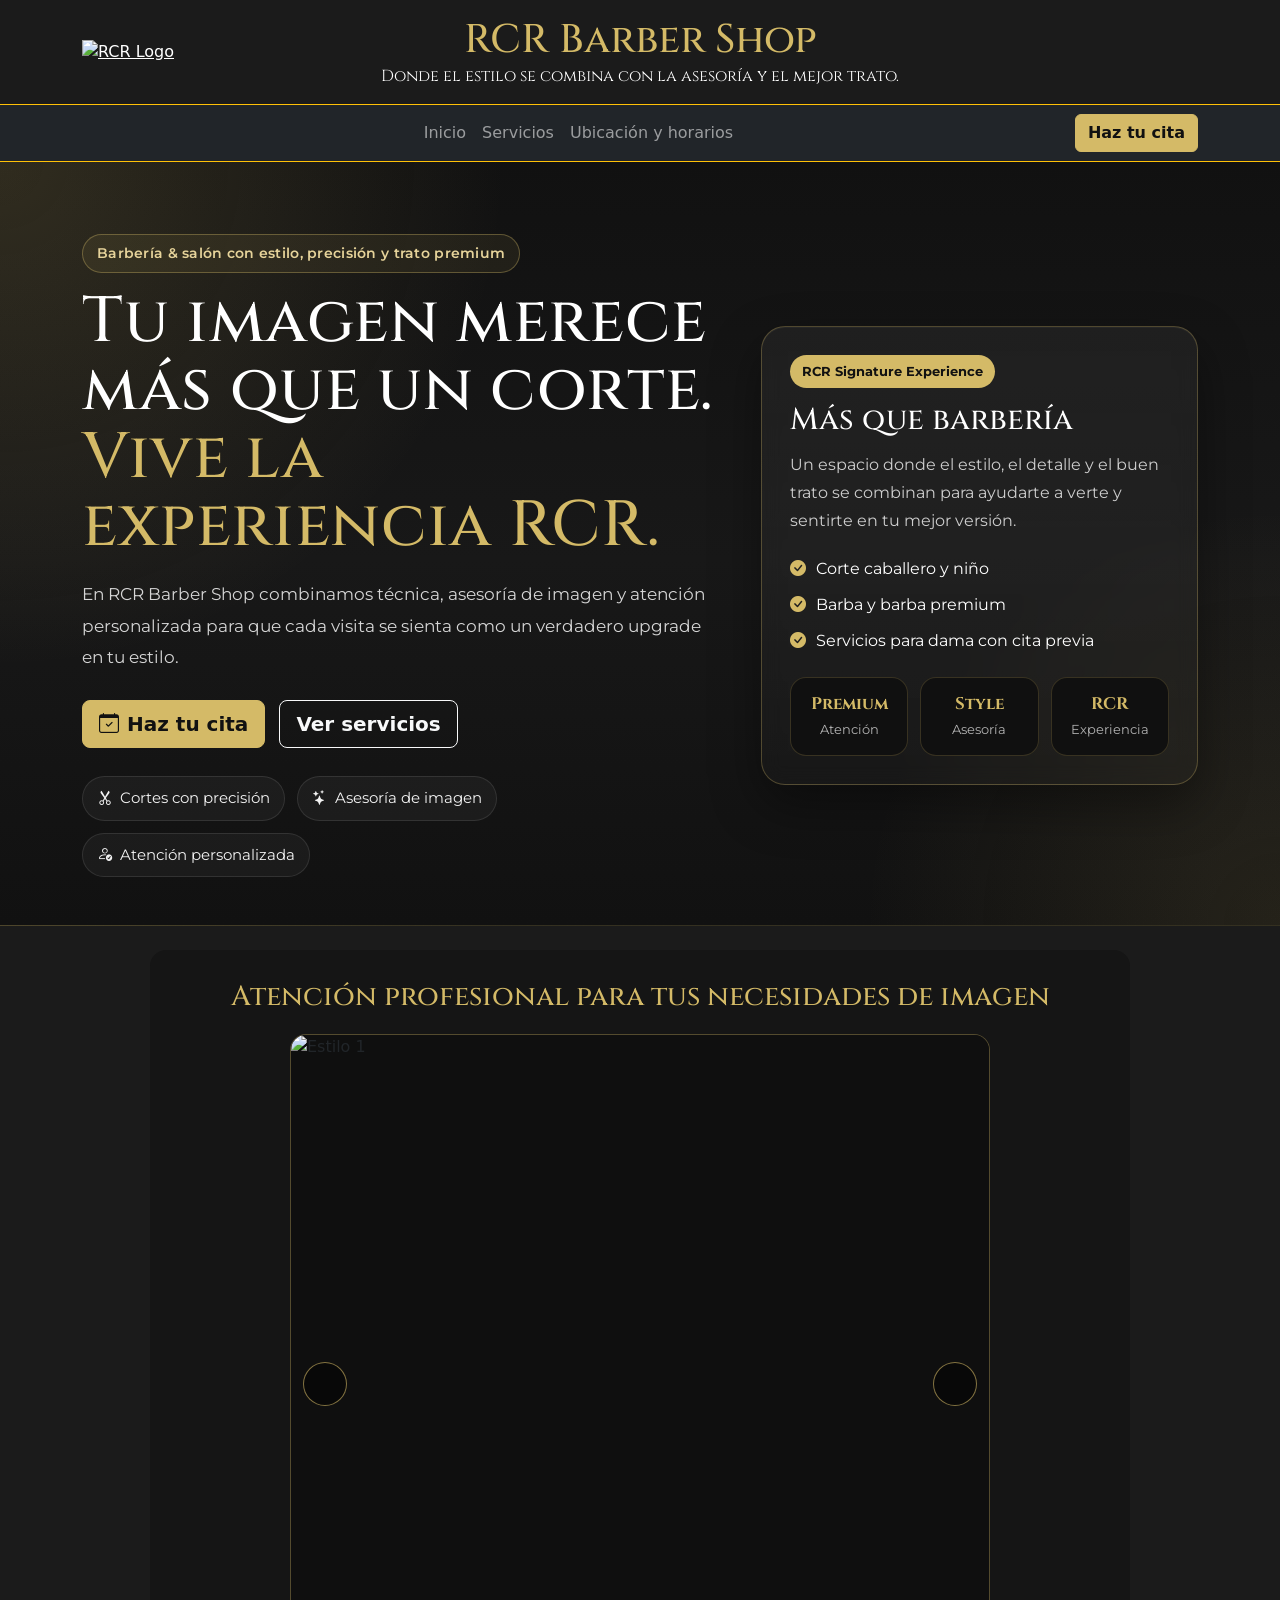
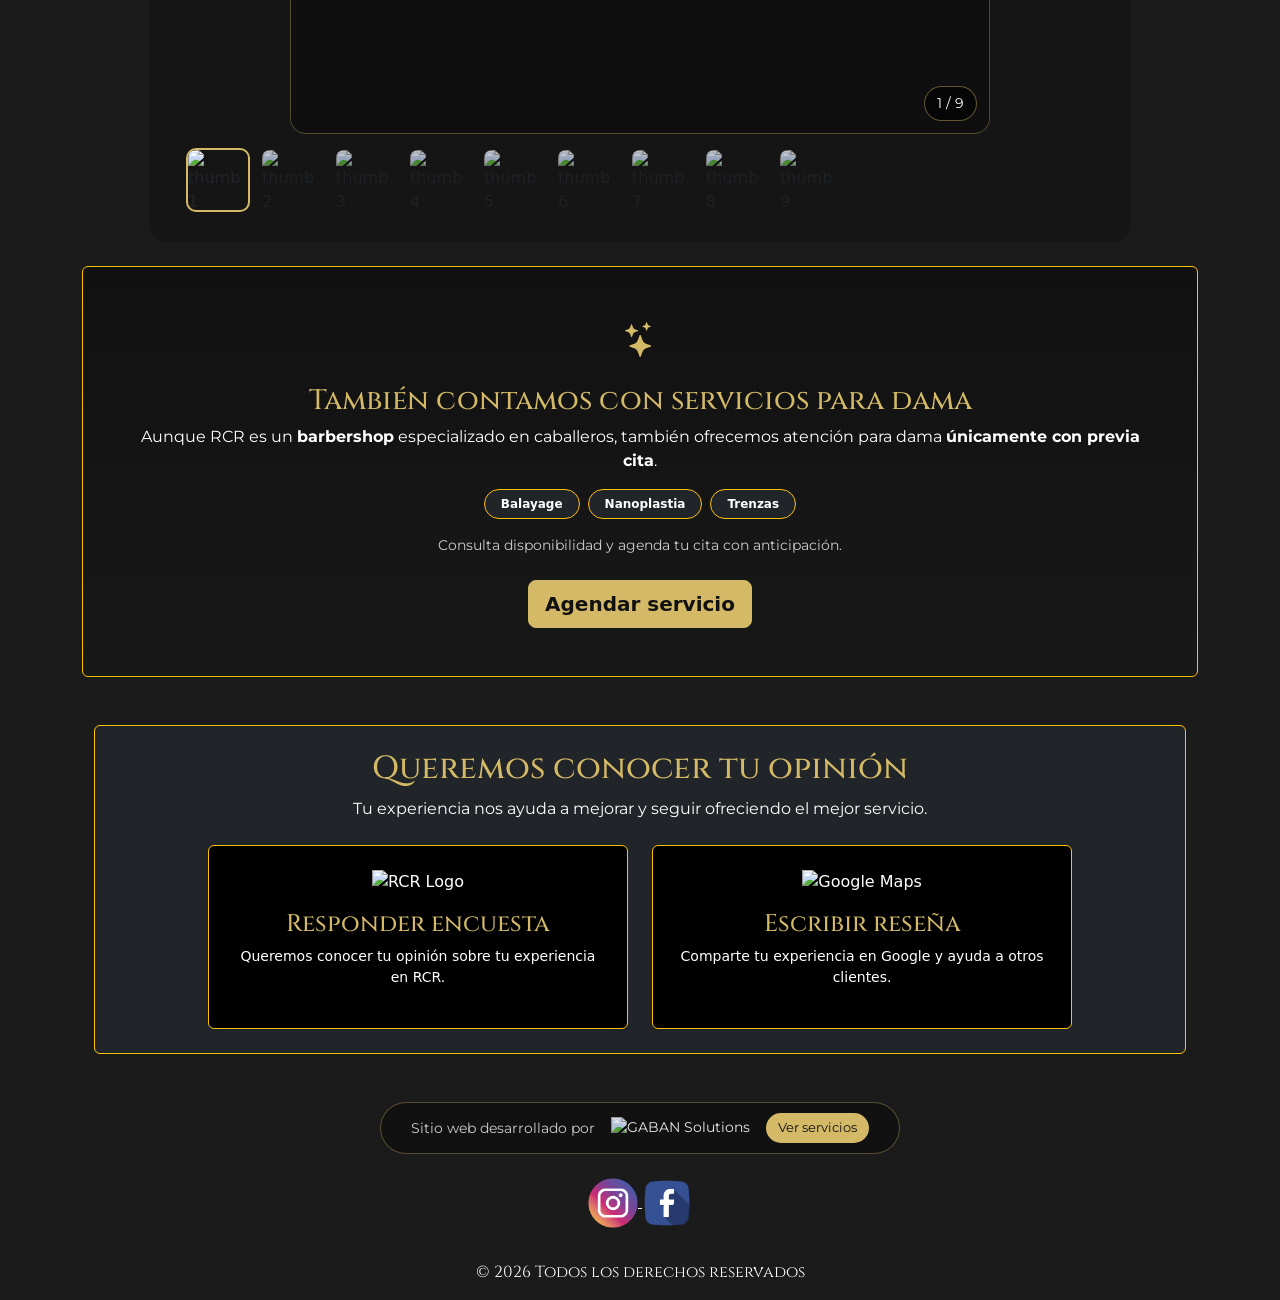
==== index.html @ 8f38f5e2 "Add files via upload" ====
<!DOCTYPE html>
<html lang="en">
<head>
<meta charset="UTF-8">
<meta name="viewport" content="width=device-width, initial-scale=1.0">

<title>RCR Barber Shop</title>

<link rel="icon" href="./Images/favicon.ico">
<link rel="icon" type="image/png" sizes="16x16" href="./Images/favicon-16x16.png">
<link rel="icon" type="image/png" sizes="32x32" href="./Images/favicon-32x32.png">
<link rel="apple-touch-icon" sizes="180x180" href="./Images/apple-touch-icon.png">

<link rel="preconnect" href="https://fonts.googleapis.com">
<link rel="preconnect" href="https://fonts.gstatic.com" crossorigin>

<link href="https://fonts.googleapis.com/css2?family=Cinzel:wght@400..900&family=Cormorant+Garamond:ital,wght@0,300..700;1,300..700&family=Montserrat:ital,wght@0,100..900;1,100..900&family=Playfair+Display:ital,wght@0,400..900;1,400..900&display=swap" rel="stylesheet">

<link href="https://cdn.jsdelivr.net/npm/bootstrap@5.3.3/dist/css/bootstrap.min.css" rel="stylesheet">
<link rel="stylesheet" href="https://cdn.jsdelivr.net/npm/bootstrap-icons@1.11.3/font/bootstrap-icons.min.css">

<link rel="stylesheet" href="./MyCSS.css">

<meta name="author" content="GABAN Solutions">

</head>
<body>

<header class="py-3 border-bottom border-warning">
  <div class="container">
    <div class="row align-items-center gy-2">
      <div class="col-12 col-md-3 text-center text-md-start">
        <a href="index.html" class="d-inline-block">
          <img src="./Images/Logo_RCR_2026_SinFondo.png" class="img-fluid" style="max-width:150px;" alt="RCR Logo">
        </a>
      </div>

      <div class="col-12 col-md-6 text-center">
        <h1 class="m-0" style="font-family:'Cinzel'; color:#D4BA67;">RCR Barber Shop</h1>
        <p class="m-0 text-white" style="font-family:'Cinzel';">
          Donde el estilo se combina con la asesoría y el mejor trato.
        </p>
      </div>

      <div class="col-12 col-md-3 d-none d-md-block"></div>
    </div>
  </div>
</header>

<nav class="navbar navbar-expand-lg navbar-dark bg-dark border-bottom border-warning">
  <div class="container">
    <a class="navbar-brand d-lg-none" href="index.html" style="font-family:'Cinzel'; color:#D4BA67;">RCR</a>

    <button class="navbar-toggler" type="button" data-bs-toggle="collapse" data-bs-target="#rcrNav">
      <span class="navbar-toggler-icon"></span>
    </button>

    <div class="collapse navbar-collapse" id="rcrNav">
      <ul class="navbar-nav mx-auto mb-2 mb-lg-0">
        <li class="nav-item"><a class="nav-link" href="index.html">Inicio</a></li>
        <li class="nav-item"><a class="nav-link" href="Services.html">Servicios</a></li>
        <li class="nav-item"><a class="nav-link" href="Contact.html">Ubicación y horarios</a></li>
      </ul>

      <button
        id="Anywhere_button_iframe"
        class="anywhere-book-now-button btn btn-warning fw-semibold d-none d-lg-inline-flex"
        data-booking-url="https://rcr-barber-shop.setmore.com"
        data-new-tab="false">
        Haz tu cita
      </button>
    </div>
  </div>
</nav>

<main>

  <!-- HERO -->
  <section class="rcr-hero">
    <div class="container">
      <div class="row align-items-center g-4 g-lg-5">

        <div class="col-lg-7">
          <span class="rcr-hero-kicker">Barbería & salón con estilo, precisión y trato premium</span>

          <h1 class="rcr-hero-title">
            Tu imagen merece más que un corte.
            <span>Vive la experiencia RCR.</span>
          </h1>

          <p class="rcr-hero-text">
            En RCR Barber Shop combinamos técnica, asesoría de imagen y atención personalizada
            para que cada visita se sienta como un verdadero upgrade en tu estilo.
          </p>

          <div class="rcr-hero-actions">
            <button
              class="anywhere-book-now-button btn btn-warning btn-lg fw-semibold"
              data-booking-url="https://rcr-barber-shop.setmore.com"
              data-new-tab="false">
              <i class="bi bi-calendar-check me-2"></i>Haz tu cita
            </button>

            <a href="Services.html" class="btn btn-outline-light btn-lg fw-semibold">
              Ver servicios
            </a>
          </div>

          <div class="rcr-hero-trust">
            <span><i class="bi bi-scissors me-2"></i>Cortes con precisión</span>
            <span><i class="bi bi-stars me-2"></i>Asesoría de imagen</span>
            <span><i class="bi bi-person-check me-2"></i>Atención personalizada</span>
          </div>
        </div>

        <div class="col-lg-5">
          <div class="rcr-hero-card">
            <div class="rcr-hero-card-top">
              <span class="rcr-hero-badge">RCR Signature Experience</span>
            </div>

            <h2>Más que barbería</h2>

            <p>
              Un espacio donde el estilo, el detalle y el buen trato se combinan para
              ayudarte a verte y sentirte en tu mejor versión.
            </p>

            <div class="rcr-hero-points">
              <div class="rcr-hero-point">
                <i class="bi bi-check-circle-fill"></i>
                <span>Corte caballero y niño</span>
              </div>

              <div class="rcr-hero-point">
                <i class="bi bi-check-circle-fill"></i>
                <span>Barba y barba premium</span>
              </div>

              <div class="rcr-hero-point">
                <i class="bi bi-check-circle-fill"></i>
                <span>Servicios para dama con cita previa</span>
              </div>
            </div>

            <div class="rcr-hero-mini-stats">
              <div class="rcr-mini-stat">
                <strong>Premium</strong>
                <span>Atención</span>
              </div>
              <div class="rcr-mini-stat">
                <strong>Style</strong>
                <span>Asesoría</span>
              </div>
              <div class="rcr-mini-stat">
                <strong>RCR</strong>
                <span>Experiencia</span>
              </div>
            </div>
          </div>
        </div>

      </div>
    </div>
  </section>

  <div class="container my-4">

  <div class="my-4">
    <section class="gallery">
      <h2 class="gallery-title">Atención profesional para tus necesidades de imagen</h2>

      <div class="carousel" id="carousel">
        <button class="car-btn prev" aria-label="Anterior"></button>

        <div class="viewer" id="viewer">
          <img src="./Images/PHOTO-2026-03-08-14-03-09 1.jpg" alt="Estilo 1">
          <img src="./Images/PHOTO-2026-03-08-14-03-09 2.jpg" alt="Estilo 2">
          <img src="./Images/PHOTO-2026-03-08-14-03-09 3.jpg" alt="Estilo 3">
          <img src="./Images/PHOTO-2026-03-08-14-03-09 4.jpg" alt="Estilo 4">
          <img src="./Images/PHOTO-2026-03-08-14-03-09.jpg" alt="Estilo 5">
          <img src="./Images/PHOTO-2026-03-08-14-03-10.jpg" alt="Estilo 6">
          <img src="./Images/Corte.png" alt="Estilo 7">
          <img src="./Borradores/Balayage.JPG" alt="Estilo 8">
          <img src="./Borradores/Nanoplastia.JPG" alt="Estilo 9">
        </div>

        <button class="car-btn next" aria-label="Siguiente"></button>

        <div class="counter" id="counter">1 / 9</div>
      </div>

      <div class="thumbs" id="thumbs">
        <img src="./Images/PHOTO-2026-03-08-14-03-09 1.jpg" data-i="0" alt="thumb 1">
        <img src="./Images/PHOTO-2026-03-08-14-03-09 2.jpg" data-i="1" alt="thumb 2">
        <img src="./Images/PHOTO-2026-03-08-14-03-09 3.jpg" data-i="2" alt="thumb 3">
        <img src="./Images/PHOTO-2026-03-08-14-03-09 4.jpg" data-i="3" alt="thumb 4">
        <img src="./Images/PHOTO-2026-03-08-14-03-09.jpg" data-i="4" alt="thumb 5">
        <img src="./Images/PHOTO-2026-03-08-14-03-10.jpg" data-i="5" alt="thumb 6">
        <img src="./Images/Corte.png" data-i="6" alt="thumb 7">
        <img src="./Borradores/Balayage.JPG" data-i="7" alt="thumb 8">
        <img src="./Borradores/Nanoplastia.JPG" data-i="8" alt="thumb 9">
      </div>
    </section>
  </div>

  <div class="card bg-dark text-white border-warning mt-4 services-ladies-card">
    <div class="card-body text-center p-4 p-md-5">

      <div class="mb-3">
        <i class="bi bi-stars ladies-icon"></i>
      </div>

      <h3 class="mb-2" style="font-family:'Cinzel'; color:#D4BA67;">
        También contamos con servicios para dama
      </h3>

      <p class="mb-3" style="font-family:'Montserrat';">
        Aunque RCR es un <b>barbershop</b> especializado en caballeros,
        también ofrecemos atención para dama <b>únicamente con previa cita</b>.
      </p>

      <div class="d-flex flex-wrap justify-content-center gap-2 mb-3">
        <span class="badge rounded-pill text-bg-dark border border-warning px-3 py-2">Balayage</span>
        <span class="badge rounded-pill text-bg-dark border border-warning px-3 py-2">Nanoplastia</span>
        <span class="badge rounded-pill text-bg-dark border border-warning px-3 py-2">Trenzas</span>
      </div>

      <p class="small mb-4 ladies-note">
        Consulta disponibilidad y agenda tu cita con anticipación.
      </p>

      <button
        class="anywhere-book-now-button btn btn-warning btn-lg fw-semibold"
        data-booking-url="https://rcr-barber-shop.setmore.com"
        data-new-tab="false">
        Agendar servicio
      </button>

    </div>
  </div>

  <section class="container my-5">
    <div class="card bg-dark text-white border-warning">
      <div class="card-body text-center p-4">

        <h2 class="mb-2" style="font-family:'Cinzel'; color:#D4BA67;">
          Queremos conocer tu opinión
        </h2>

        <p class="mb-4" style="font-family:'Montserrat';">
          Tu experiencia nos ayuda a mejorar y seguir ofreciendo el mejor servicio.
        </p>

        <div class="row g-4 justify-content-center">

          <div class="col-md-5">
            <a href="https://forms.gle/G6pdmRBXSp6LeKgr6" target="_blank" class="text-decoration-none">
              <div class="card h-100 bg-black text-white border-warning review-card">
                <div class="card-body text-center p-4">
                  <img src="./Images/Logo_RCR_2026_SinFondo.png" width="80" class="mb-3" alt="RCR Logo">

                  <h4 style="font-family:'Cinzel'; color:#D4BA67;">
                    Responder encuesta
                  </h4>

                  <p class="small">
                    Queremos conocer tu opinión sobre tu experiencia en RCR.
                  </p>
                </div>
              </div>
            </a>
          </div>

          <div class="col-md-5">
            <a href="https://www.google.com/search?hl=en-CA&gl=ca&q=RCR+Barber%C3%ADa+Sal%C3%B3n,+Atenas,+Jerez+101+B,+Los+Sauces,+76114+Santiago+de+Quer%C3%A9taro,+Qro.,+Mexico&ludocid=10896036416418766935&lsig=AB86z5VZacI5tAJtuzdIunoeFj1o&hl=en&gl=CA#" target="_blank" class="text-decoration-none">
              <div class="card h-100 bg-black text-white border-warning review-card">
                <div class="card-body text-center p-4">
                  <img src="./Images/finalgooglemaps.png" width="80" class="mb-3" alt="Google Maps">

                  <h4 style="font-family:'Cinzel'; color:#D4BA67;">
                    Escribir reseña
                  </h4>

                  <p class="small">
                    Comparte tu experiencia en Google y ayuda a otros clientes.
                  </p>
                </div>
              </div>
            </a>
          </div>

        </div>
      </div>
    </div>
  </section>

 <section class="gaban-bar">
  <div class="container">

    <div class="gaban-bar-inner">

      <span class="gaban-bar-text">
        Sitio web desarrollado por
      </span>

      <a
        href="https://gabansolutions.ca"
        target="_blank"
        rel="noopener noreferrer"
        class="gaban-bar-link"
      >

        <img
          src="./Images/logo-gaban.png"
          alt="GABAN Solutions"
          class="gaban-bar-logo"
        >

      </a>

      <a
        href="https://gabansolutions.ca"
        target="_blank"
        class="gaban-bar-btn"
      >
        Ver servicios
      </a>

    </div>

  </div>
</section>

</main>

<section class="footer text-center" style="font-family:'Cinzel'; color:white">
  <a href="https://www.instagram.com/rcr_barbershop/" target="_blank">
    <img src="./Images/Logo instagram.png" width="50" height="50" alt="Instagram">
  </a>

  <a href="https://www.facebook.com/rcr.carlos.2025/" target="_blank">
    <img src="./Images/Logo Facebook.png" width="50" height="50" alt="Facebook">
  </a>

  <br><br>


  <p class="mt-2">© 2026 Todos los derechos reservados</p>
</section>

<script>
  const viewer = document.getElementById('viewer');
  const thumbs = document.getElementById('thumbs');
  const counter = document.getElementById('counter');
  const slides = Array.from(viewer.querySelectorAll('img'));
  const total = slides.length;

  let current = 0;

  function goTo(i){
    current = Math.max(0, Math.min(total - 1, i));
    viewer.scrollTo({ left: viewer.clientWidth * current, behavior: 'smooth' });
    counter.textContent = (current + 1) + " / " + total;

    thumbs.querySelectorAll('img').forEach(t => t.classList.remove('active'));
    const activeThumb = thumbs.querySelector(`img[data-i="${current}"]`);
    if(activeThumb) activeThumb.classList.add('active');
  }

  document.querySelector('.car-btn.prev').addEventListener('click', () => goTo(current - 1));
  document.querySelector('.car-btn.next').addEventListener('click', () => goTo(current + 1));

  thumbs.addEventListener('click', (e) => {
    if(e.target.tagName === 'IMG'){
      goTo(parseInt(e.target.dataset.i, 10));
    }
  });

  viewer.addEventListener('scroll', () => {
    const i = Math.round(viewer.scrollLeft / viewer.clientWidth);
    if(i !== current){
      current = i;
      counter.textContent = (current + 1) + " / " + total;
      thumbs.querySelectorAll('img').forEach(t => t.classList.remove('active'));
      const activeThumb = thumbs.querySelector(`img[data-i="${current}"]`);
      if(activeThumb) activeThumb.classList.add('active');
    }
  });

  goTo(0);
</script>

<div class="mobile-book-bar d-lg-none">
  <button
    class="anywhere-book-now-button btn btn-warning mobile-book-btn fw-semibold"
    data-booking-url="https://rcr-barber-shop.setmore.com"
    data-new-tab="false">
    <i class="bi bi-calendar-check me-2"></i>Agendar cita
  </button>
</div>

<script src="https://cdn.jsdelivr.net/npm/bootstrap@5.3.3/dist/js/bootstrap.bundle.min.js"></script>
<script id="anywhere_book_now_script" src="https://assets.setmore.com/integration/book-now/live/v1/anywhere-book-now.js"></script>

</body>
</html>
---- MyCSS.css ----
/* Reset básico */
body { margin:0; padding:0; background:#1b1b1b; }

/* LINKS (global) */
a { color:white; text-decoration:underline; }
a:visited { color:white; }
a:hover { color:#D4BA67; text-decoration:underline; }
a:active { color:#D4BA67; text-decoration:underline; }


/* CARD TABLA */
.table-card{
  background:#0f0f0f;
  padding:30px;
  border-radius:10px;
  max-width:980px;
  margin:0 auto;
}


.table.table-dark td{
  color:#fff;
}


/* ===== GALERÍA ===== */
.gallery{
  background:#151515;
  padding:30px;
  border-radius:16px;
  max-width:980px;
  margin:20px auto;
}

.gallery-title{
  font-family:'Cinzel', serif;
  color:#D4BA67;
  text-align:center;
  margin-bottom:20px;
  font-size:28px;
}

/* ===== CARRUSEL CUADRADO ===== */
.carousel{
  position:relative;
  background:#0f0f0f;
  border:1px solid rgba(212,186,103,.35);
  border-radius:16px;
  overflow:hidden;
  max-width:700px;
  margin:0 auto;
}

/* CONTENEDOR CUADRADO */
.viewer{
  display:flex;
  overflow-x:auto;
  scroll-snap-type:x mandatory;
  scroll-behavior:smooth;
  -webkit-overflow-scrolling:touch;

  width:100%;
  aspect-ratio:1 / 1;
}
.viewer::-webkit-scrollbar{ display:none; }

/* SLIDES */
.viewer img{
  flex:0 0 100%;
  width:100%;
  height:100%;
  object-fit:contain;
  object-position:center;
  background:#0f0f0f;
  scroll-snap-align:start;
  user-select:none;
  -webkit-user-drag:none;
  display:block;
}

/* ===== FLECHAS ===== */
.car-btn{
  position:absolute;
  top:50%;
  transform:translateY(-50%);
  z-index:5;
  background:rgba(0,0,0,.45);
  border:1px solid rgba(212,186,103,.6);
  color:#D4BA67;
  width:44px;
  height:44px;
  border-radius:50%;
  font-size:26px;
  cursor:pointer;
}
.car-btn.prev{ left:12px; }
.car-btn.next{ right:12px; }

/* ===== CONTADOR ===== */
.counter{
  position:absolute;
  bottom:12px;
  right:12px;
  background:rgba(0,0,0,.6);
  border:1px solid rgba(212,186,103,.45);
  color:white;
  font-family:'Montserrat', sans-serif;
  font-size:14px;
  padding:6px 12px;
  border-radius:999px;
}

/* ===== MINIATURAS ===== */
.thumbs{
  display:flex;
  gap:10px;
  overflow-x:auto;
  padding:14px 6px 0;
}
.thumbs::-webkit-scrollbar{ display:none; }

.thumbs img{
  width:64px;
  aspect-ratio:1 / 1;
  object-fit:cover;
  border-radius:10px;
  border:2px solid transparent;
  cursor:pointer;
  opacity:.75;
}
.thumbs img.active{
  border-color:#D4BA67;
  opacity:1;
}

/* ===== CELULAR ===== */
@media (max-width:600px){
  .carousel{
    max-width:100%;
  }
  .thumbs img{
    width:56px;
  }
}

.rcr-gold { color:#D4BA67 !important; }
.rcr-border-gold { border-color:#D4BA67 !important; }
.rcr-btn-gold { background:#D4BA67 !important; color:#111 !important; }

.review-btn{
  width:100%;
  max-width:500px;
  height:140px;
  object-fit:cover;
}

.review-btn{
  width:100%;
  max-width:500px;
  height:140px;
  object-fit:cover;
  transition:0.25s;
}

.review-btn:hover{
  transform:scale(1.04);
}


.review-card{
transition: all 0.25s ease;
cursor:pointer;
}

.review-card:hover{
transform: translateY(-6px);
box-shadow: 0 10px 25px rgba(0,0,0,0.6);
border-color:#D4BA67 !important;
}

.btn-warning{
background-color:#D4BA67;
border-color:#D4BA67;
color:#111;
}

.btn-warning:hover{
background-color:#b89a4d;
border-color:#b89a4d;
color:#111;
}

.service-highlight-card{
  transition: all 0.25s ease;
  background: linear-gradient(180deg, #111 0%, #181818 100%);
}

.service-highlight-card:hover{
  transform: translateY(-6px);
  box-shadow: 0 10px 25px rgba(0,0,0,0.6);
}

.service-icon{
  width:72px;
  height:72px;
  margin:0 auto;
  border-radius:50%;
  display:flex;
  align-items:center;
  justify-content:center;
  border:2px solid #D4BA67;
  color:#D4BA67;
  font-size:30px;
  background:#0f0f0f;
}

.services-ladies-card{
  background: linear-gradient(180deg, #111 0%, #181818 100%);
}

.ladies-icon{
  font-size: 2.2rem;
  color: #D4BA67;
  display: inline-block;
}

.ladies-note{
  color: rgba(255,255,255,0.78);
  font-family:'Montserrat', sans-serif;
}


/* ===============================
MOBILE BOOKING CTA
=============================== */

.mobile-book-bar{
  position: fixed;
  left: 0;
  right: 0;
  bottom: 0;
  z-index: 9999;
  width: 100%;
  padding: 12px 14px calc(12px + env(safe-area-inset-bottom));
  background: rgba(15,15,15,0.96);
  border-top: 1px solid rgba(212,186,103,.35);
  -webkit-backdrop-filter: blur(8px);
  backdrop-filter: blur(8px);
  box-shadow: 0 -8px 24px rgba(0,0,0,0.35);
}

.mobile-book-btn{
  width: 100%;
  max-width: 680px;
  margin: 0 auto;
  display: flex;
  align-items: center;
  justify-content: center;
  border-radius: 999px;
  font-size: 1rem;
  padding: 14px 18px;
  text-decoration: none;
}

.mobile-book-btn:hover,
.mobile-book-btn:focus,
.mobile-book-btn:active{
  text-decoration: none;
}

/* para que el contenido/footer no quede tapado */
@media (max-width: 991.98px){
  body{
    padding-bottom: 92px;
  }
}





/* ===============================
GABAN PARTNER BAR
=============================== */

.gaban-bar{
margin:40px 0 10px 0;
}

.gaban-bar-inner{

display:flex;
align-items:center;
justify-content:center;
gap:16px;

padding:10px 16px;

background:#111;
border:1px solid rgba(212,186,103,.35);
border-radius:999px;

max-width:520px;
margin:auto;

font-family:'Montserrat',sans-serif;
font-size:14px;

}

.gaban-bar-text{
color:#ccc;
}

.gaban-bar-link{
display:flex;
align-items:center;
text-decoration:none;
}

.gaban-bar-logo{
height:22px;
opacity:.9;
transition:.25s;
}

.gaban-bar-logo:hover{
opacity:1;
}

.gaban-bar-btn{

font-size:13px;
padding:5px 12px;

background:#D4BA67;
color:#111;

border-radius:999px;
text-decoration:none;

transition:.2s;

}

.gaban-bar-btn:hover{
background:#b89a4d;
color:#111;
}

/* ===============================
RCR HERO
=============================== */

.rcr-hero{
  position: relative;
  overflow: hidden;
  padding: 72px 0 48px;
  background:
    radial-gradient(circle at top left, rgba(212,186,103,0.16), transparent 34%),
    radial-gradient(circle at bottom right, rgba(212,186,103,0.10), transparent 28%),
    linear-gradient(180deg, #111111 0%, #181818 52%, #111111 100%);
  border-bottom: 1px solid rgba(212,186,103,.18);
}

.rcr-hero::before{
  content:"";
  position:absolute;
  inset:0;
  background:
    linear-gradient(90deg, rgba(255,255,255,0.02) 1px, transparent 1px),
    linear-gradient(rgba(255,255,255,0.02) 1px, transparent 1px);
  background-size: 26px 26px;
  opacity:.18;
  pointer-events:none;
}

.rcr-hero .container{
  position:relative;
  z-index:1;
}

.rcr-hero-kicker{
  display:inline-block;
  margin-bottom:16px;
  padding:8px 14px;
  border:1px solid rgba(212,186,103,.35);
  border-radius:999px;
  background:rgba(212,186,103,.08);
  color:#E6D39A;
  font-family:'Montserrat', sans-serif;
  font-size:.88rem;
  font-weight:600;
  letter-spacing:.02em;
}

.rcr-hero-title{
  margin:0 0 18px 0;
  color:#fff;
  font-family:'Cinzel', serif;
  font-size:clamp(2.3rem, 5vw, 4.6rem);
  line-height:1.06;
  letter-spacing:.01em;
  max-width:760px;
}

.rcr-hero-title span{
  display:block;
  color:#D4BA67;
}

.rcr-hero-text{
  max-width:680px;
  margin-bottom:28px;
  color:rgba(255,255,255,.82);
  font-family:'Montserrat', sans-serif;
  font-size:1.08rem;
  line-height:1.8;
}

.rcr-hero-actions{
  display:flex;
  flex-wrap:wrap;
  gap:14px;
  margin-bottom:28px;
}

.rcr-hero-actions .btn-outline-light{
  border-width:1px;
}

.rcr-hero-trust{
  display:flex;
  flex-wrap:wrap;
  gap:12px;
}

.rcr-hero-trust span{
  display:inline-flex;
  align-items:center;
  padding:10px 14px;
  border:1px solid rgba(255,255,255,.10);
  border-radius:999px;
  background:rgba(255,255,255,.04);
  color:#f2f2f2;
  font-family:'Montserrat', sans-serif;
  font-size:.95rem;
}

.rcr-hero-card{
  position:relative;
  padding:28px;
  border:1px solid rgba(212,186,103,.30);
  border-radius:24px;
  background:
    linear-gradient(180deg, rgba(255,255,255,.05) 0%, rgba(255,255,255,.02) 100%);
  backdrop-filter: blur(10px);
  box-shadow:
    0 20px 50px rgba(0,0,0,.38),
    inset 0 1px 0 rgba(255,255,255,.04);
}

.rcr-hero-card-top{
  margin-bottom:14px;
}

.rcr-hero-badge{
  display:inline-block;
  padding:7px 12px;
  border-radius:999px;
  background:#D4BA67;
  color:#111;
  font-family:'Montserrat', sans-serif;
  font-size:.8rem;
  font-weight:700;
}

.rcr-hero-card h2{
  margin-bottom:12px;
  color:#fff;
  font-family:'Cinzel', serif;
  font-size:1.9rem;
}

.rcr-hero-card p{
  margin-bottom:22px;
  color:rgba(255,255,255,.78);
  font-family:'Montserrat', sans-serif;
  line-height:1.75;
}

.rcr-hero-points{
  display:flex;
  flex-direction:column;
  gap:12px;
  margin-bottom:24px;
}

.rcr-hero-point{
  display:flex;
  align-items:center;
  gap:10px;
  color:#fff;
  font-family:'Montserrat', sans-serif;
}

.rcr-hero-point i{
  color:#D4BA67;
}

.rcr-hero-mini-stats{
  display:grid;
  grid-template-columns:repeat(3, 1fr);
  gap:12px;
}

.rcr-mini-stat{
  padding:14px 10px;
  text-align:center;
  border:1px solid rgba(212,186,103,.20);
  border-radius:16px;
  background:#101010;
}

.rcr-mini-stat strong{
  display:block;
  color:#D4BA67;
  font-family:'Cinzel', serif;
  font-size:1.05rem;
}

.rcr-mini-stat span{
  color:rgba(255,255,255,.68);
  font-family:'Montserrat', sans-serif;
  font-size:.82rem;
}

@media (max-width: 991.98px){
  .rcr-hero{
    padding:56px 0 34px;
  }

  .rcr-hero-card{
    margin-top:8px;
  }
}

@media (max-width: 575.98px){
  .rcr-hero-title{
    font-size:2.2rem;
  }

  .rcr-hero-text{
    font-size:1rem;
    line-height:1.7;
  }

  .rcr-hero-actions{
    flex-direction:column;
  }

  .rcr-hero-actions .btn{
    width:100%;
  }

  .rcr-hero-mini-stats{
    grid-template-columns:1fr;
  }

  .rcr-hero-card{
    padding:22px;
    border-radius:20px;
  }
}
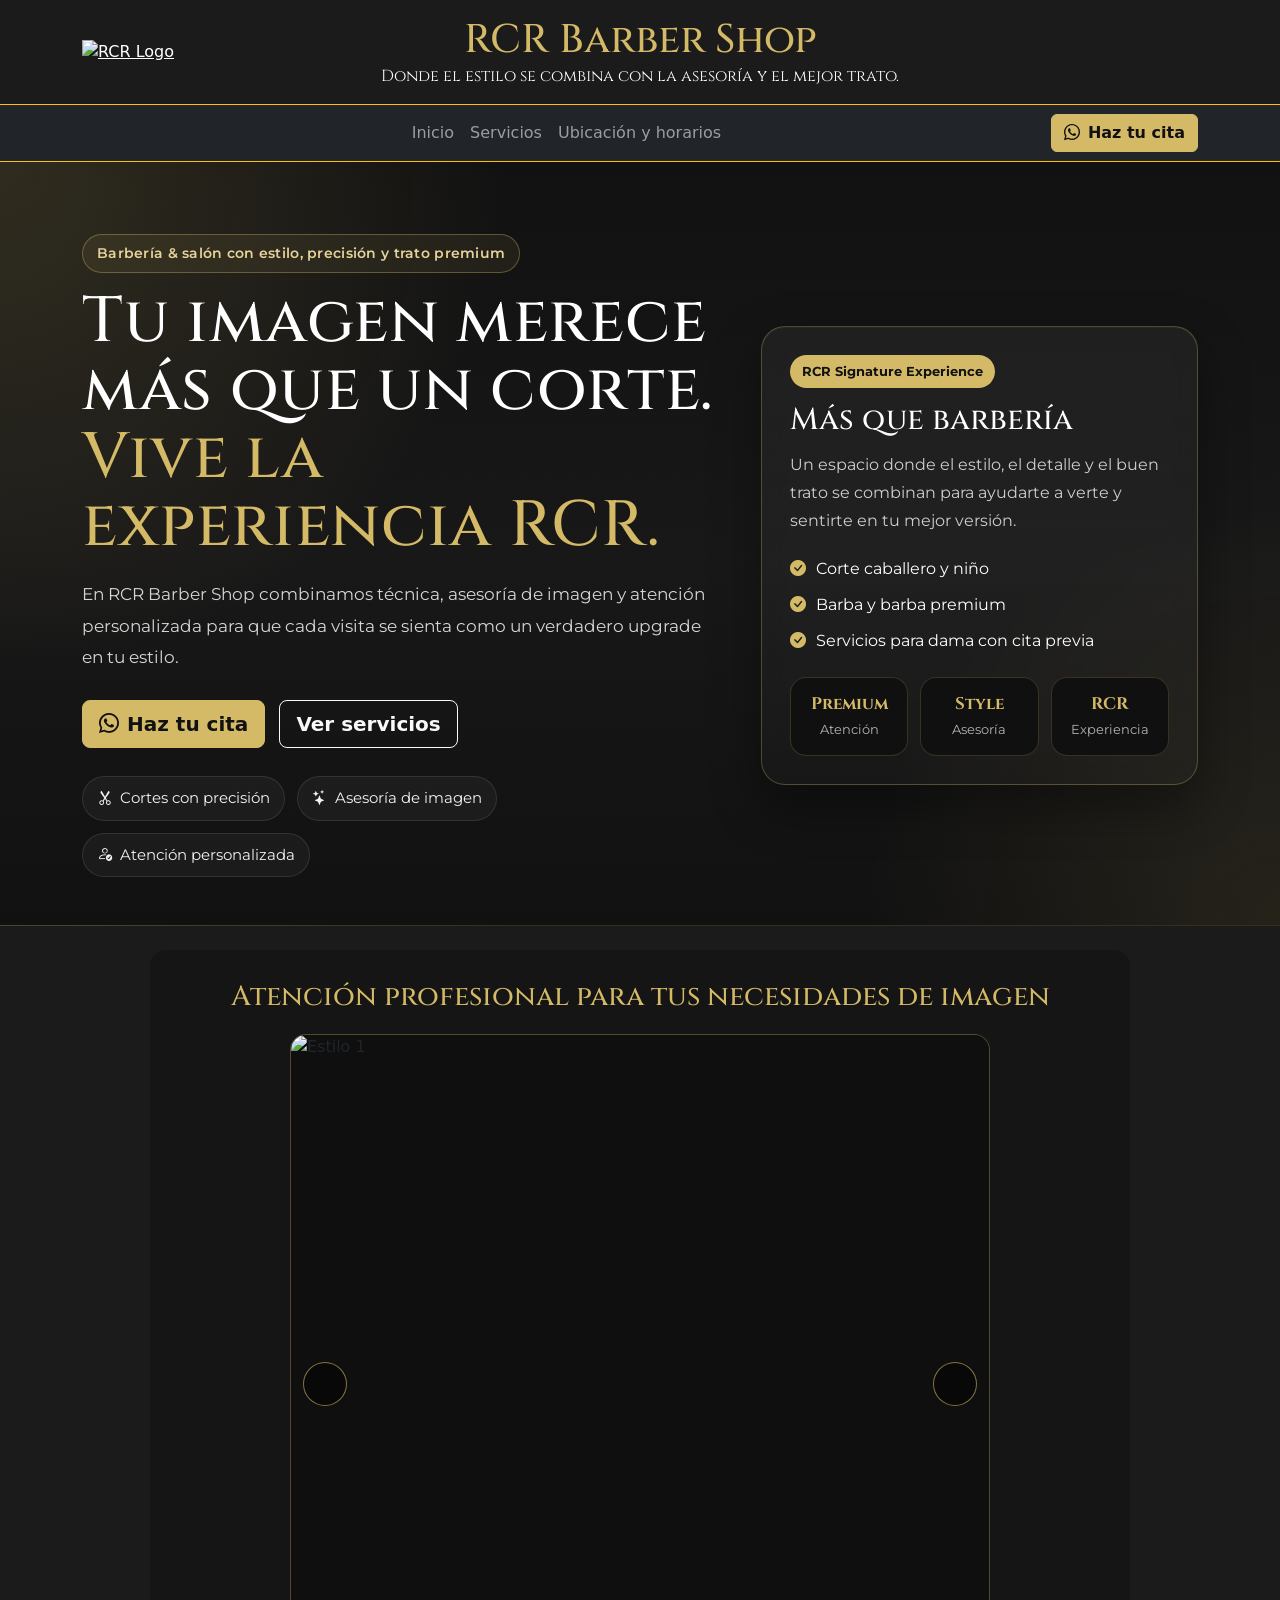
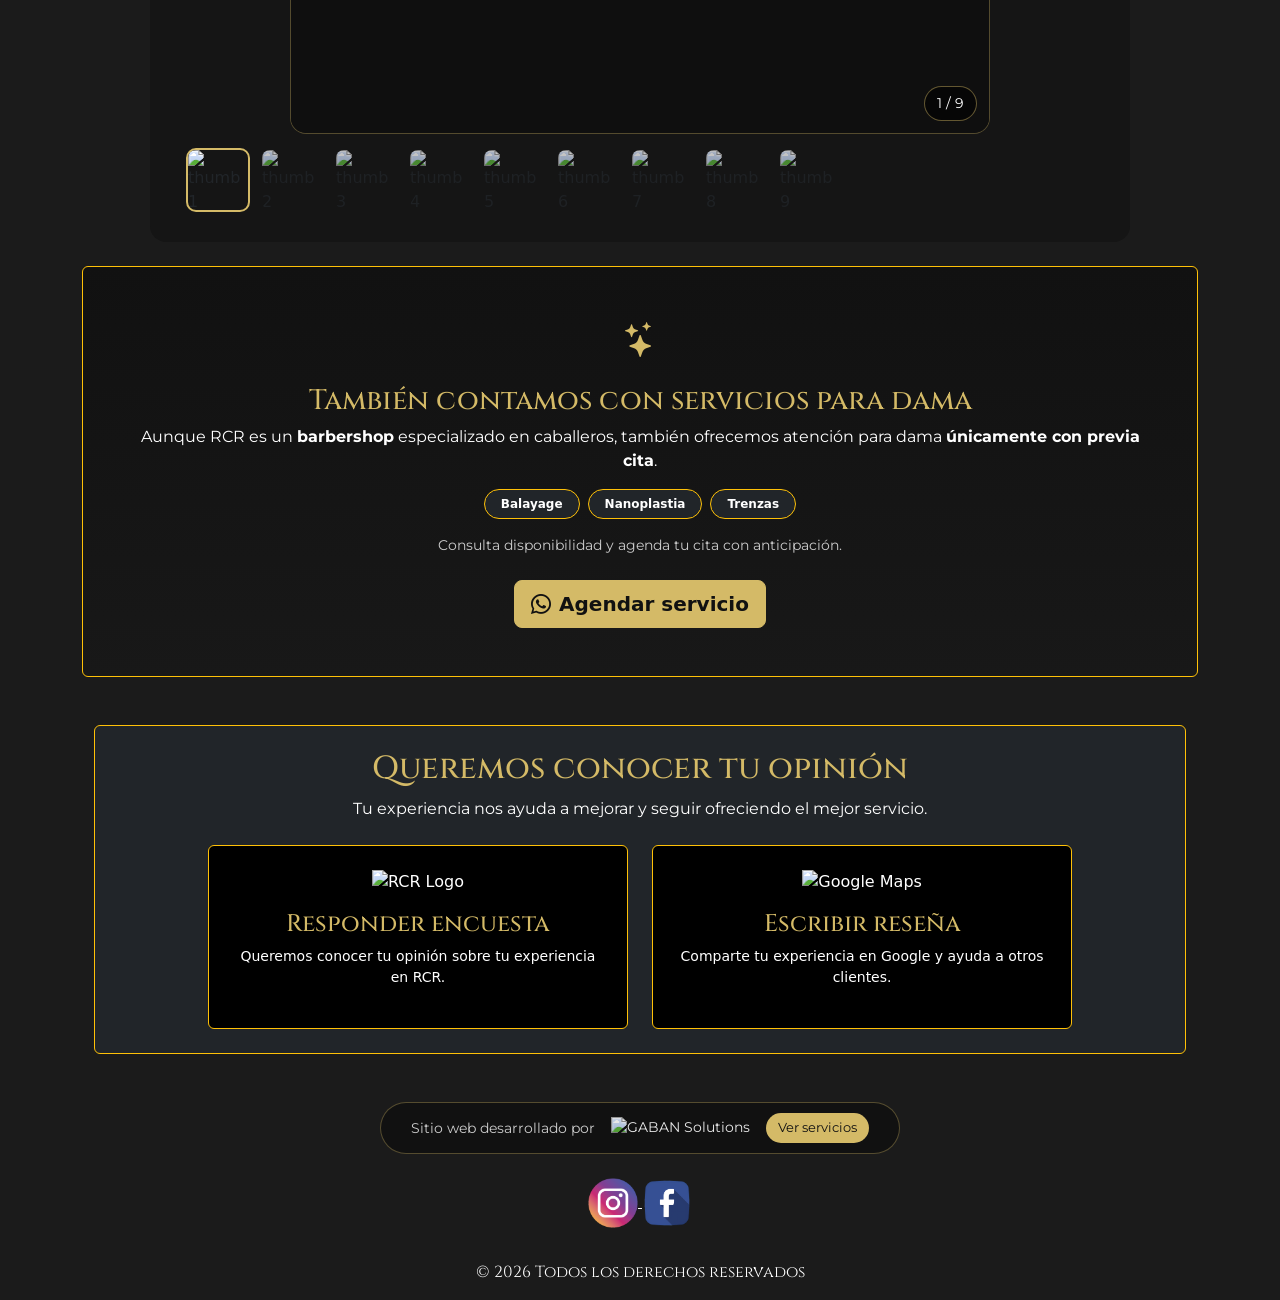
==== commit b7acfbdb: "Add admin panel + Precios/Galería + switch all CTAs to WhatsApp enlaces (public page): - Data-driven" ====
--- a/index.html
+++ b/index.html
@@ -62,13 +62,13 @@
         <li class="nav-item"><a class="nav-link" href="Contact.html">Ubicación y horarios</a></li>
       </ul>
 
-      <button
-        id="Anywhere_button_iframe"
-        class="anywhere-book-now-button btn btn-warning fw-semibold d-none d-lg-inline-flex"
-        data-booking-url="https://rcr-barber-shop.setmore.com"
-        data-new-tab="false">
-        Haz tu cita
-      </button>
+      <a
+        href="https://wa.me/524423536769?text=Hola%20RCR%2C%20quiero%20agendar%20una%20cita"
+        target="_blank"
+        rel="noopener"
+        class="btn btn-warning fw-semibold d-none d-lg-inline-flex">
+        <i class="bi bi-whatsapp me-2"></i>Haz tu cita
+      </a>
     </div>
   </div>
 </nav>
@@ -94,12 +94,13 @@
           </p>
 
           <div class="rcr-hero-actions">
-            <button
-              class="anywhere-book-now-button btn btn-warning btn-lg fw-semibold"
-              data-booking-url="https://rcr-barber-shop.setmore.com"
-              data-new-tab="false">
-              <i class="bi bi-calendar-check me-2"></i>Haz tu cita
-            </button>
+            <a
+              href="https://wa.me/524423536769?text=Hola%20RCR%2C%20quiero%20agendar%20una%20cita"
+              target="_blank"
+              rel="noopener"
+              class="btn btn-warning btn-lg fw-semibold">
+              <i class="bi bi-whatsapp me-2"></i>Haz tu cita
+            </a>
 
             <a href="Services.html" class="btn btn-outline-light btn-lg fw-semibold">
               Ver servicios
@@ -230,12 +231,13 @@
         Consulta disponibilidad y agenda tu cita con anticipación.
       </p>
 
-      <button
-        class="anywhere-book-now-button btn btn-warning btn-lg fw-semibold"
-        data-booking-url="https://rcr-barber-shop.setmore.com"
-        data-new-tab="false">
-        Agendar servicio
-      </button>
+      <a
+        href="https://wa.me/524423536769?text=Hola%20RCR%2C%20quiero%20agendar%20un%20servicio%20para%20dama"
+        target="_blank"
+        rel="noopener"
+        class="btn btn-warning btn-lg fw-semibold">
+        <i class="bi bi-whatsapp me-2"></i>Agendar servicio
+      </a>
 
     </div>
   </div>
@@ -392,16 +394,16 @@
 </script>
 
 <div class="mobile-book-bar d-lg-none">
-  <button
-    class="anywhere-book-now-button btn btn-warning mobile-book-btn fw-semibold"
-    data-booking-url="https://rcr-barber-shop.setmore.com"
-    data-new-tab="false">
-    <i class="bi bi-calendar-check me-2"></i>Agendar cita
-  </button>
+  <a
+    href="https://wa.me/524423536769?text=Hola%20RCR%2C%20quiero%20agendar%20una%20cita"
+    target="_blank"
+    rel="noopener"
+    class="btn btn-warning mobile-book-btn fw-semibold">
+    <i class="bi bi-whatsapp me-2"></i>Agendar cita
+  </a>
 </div>
 
 <script src="https://cdn.jsdelivr.net/npm/bootstrap@5.3.3/dist/js/bootstrap.bundle.min.js"></script>
-<script id="anywhere_book_now_script" src="https://assets.setmore.com/integration/book-now/live/v1/anywhere-book-now.js"></script>
 
 </body>
 </html>
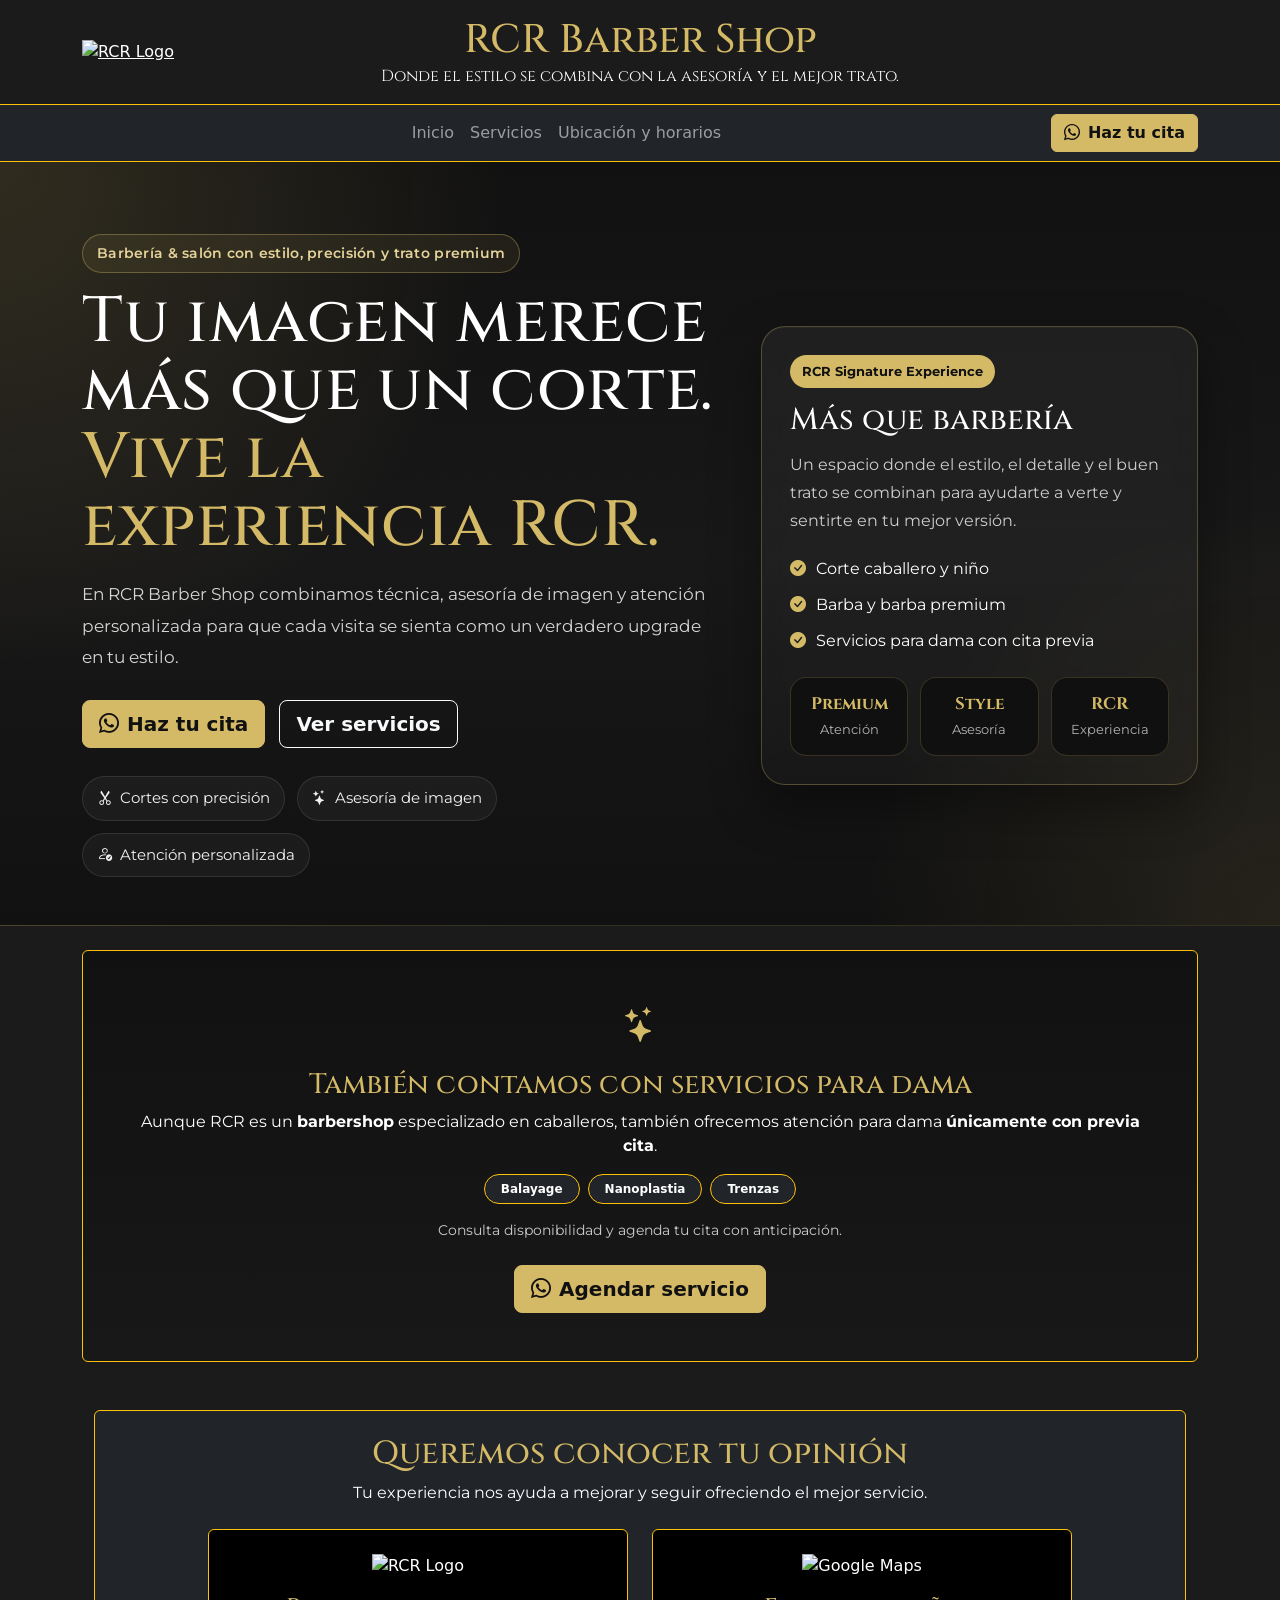
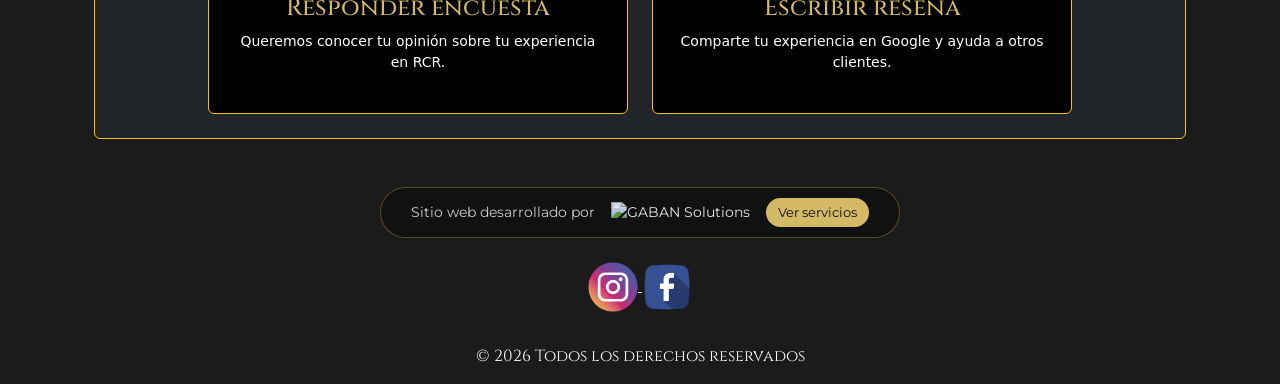
==== commit 5da53aff: "Bind whole site to Firestore (admin controls everything) The admin panel at /enlaces/admin/ now driv" ====
--- a/index.html
+++ b/index.html
@@ -66,6 +66,7 @@
         href="https://wa.me/524423536769?text=Hola%20RCR%2C%20quiero%20agendar%20una%20cita"
         target="_blank"
         rel="noopener"
+        data-link="bookingCta"
         class="btn btn-warning fw-semibold d-none d-lg-inline-flex">
         <i class="bi bi-whatsapp me-2"></i>Haz tu cita
       </a>
@@ -98,6 +99,7 @@
               href="https://wa.me/524423536769?text=Hola%20RCR%2C%20quiero%20agendar%20una%20cita"
               target="_blank"
               rel="noopener"
+              data-link="bookingCta"
               class="btn btn-warning btn-lg fw-semibold">
               <i class="bi bi-whatsapp me-2"></i>Haz tu cita
             </a>
@@ -235,6 +237,7 @@
         href="https://wa.me/524423536769?text=Hola%20RCR%2C%20quiero%20agendar%20un%20servicio%20para%20dama"
         target="_blank"
         rel="noopener"
+        data-link="bookingLadiesCta"
         class="btn btn-warning btn-lg fw-semibold">
         <i class="bi bi-whatsapp me-2"></i>Agendar servicio
       </a>
@@ -337,11 +340,11 @@
 </main>
 
 <section class="footer text-center" style="font-family:'Cinzel'; color:white">
-  <a href="https://www.instagram.com/rcr_barbershop/" target="_blank">
+  <a href="https://www.instagram.com/rcr_barbershop/" target="_blank" rel="noopener" data-link="instagram">
     <img src="./Images/Logo instagram.png" width="50" height="50" alt="Instagram">
   </a>
 
-  <a href="https://www.facebook.com/rcr.carlos.2025/" target="_blank">
+  <a href="https://www.facebook.com/rcr.carlos.2025/" target="_blank" rel="noopener" data-link="facebook">
     <img src="./Images/Logo Facebook.png" width="50" height="50" alt="Facebook">
   </a>
 
@@ -352,52 +355,77 @@
 </section>
 
 <script>
-  const viewer = document.getElementById('viewer');
-  const thumbs = document.getElementById('thumbs');
-  const counter = document.getElementById('counter');
-  const slides = Array.from(viewer.querySelectorAll('img'));
-  const total = slides.length;
-
-  let current = 0;
-
-  function goTo(i){
-    current = Math.max(0, Math.min(total - 1, i));
-    viewer.scrollTo({ left: viewer.clientWidth * current, behavior: 'smooth' });
-    counter.textContent = (current + 1) + " / " + total;
-
-    thumbs.querySelectorAll('img').forEach(t => t.classList.remove('active'));
-    const activeThumb = thumbs.querySelector(`img[data-i="${current}"]`);
-    if(activeThumb) activeThumb.classList.add('active');
-  }
-
-  document.querySelector('.car-btn.prev').addEventListener('click', () => goTo(current - 1));
-  document.querySelector('.car-btn.next').addEventListener('click', () => goTo(current + 1));
-
-  thumbs.addEventListener('click', (e) => {
-    if(e.target.tagName === 'IMG'){
-      goTo(parseInt(e.target.dataset.i, 10));
+  // Carousel — re-callable so site-bind.js can re-init after the gallery
+  // is rebuilt from Firestore data.
+  (function () {
+    const viewer = document.getElementById('viewer');
+    const thumbs = document.getElementById('thumbs');
+    const counter = document.getElementById('counter');
+    if (!viewer || !thumbs) return;
+
+    let slides = [];
+    let total = 0;
+    let current = 0;
+    let bound = false;
+
+    function refresh() {
+      slides = Array.from(viewer.querySelectorAll('img'));
+      total = slides.length;
+      current = Math.min(current, Math.max(0, total - 1));
+      if (counter) counter.textContent = total ? `${current + 1} / ${total}` : '';
     }
-  });
-
-  viewer.addEventListener('scroll', () => {
-    const i = Math.round(viewer.scrollLeft / viewer.clientWidth);
-    if(i !== current){
-      current = i;
-      counter.textContent = (current + 1) + " / " + total;
+
+    function goTo(i) {
+      if (total === 0) return;
+      current = Math.max(0, Math.min(total - 1, i));
+      viewer.scrollTo({ left: viewer.clientWidth * current, behavior: 'smooth' });
+      if (counter) counter.textContent = (current + 1) + " / " + total;
       thumbs.querySelectorAll('img').forEach(t => t.classList.remove('active'));
       const activeThumb = thumbs.querySelector(`img[data-i="${current}"]`);
-      if(activeThumb) activeThumb.classList.add('active');
+      if (activeThumb) activeThumb.classList.add('active');
     }
-  });
-
-  goTo(0);
+
+    function bindOnce() {
+      if (bound) return;
+      bound = true;
+      const prev = document.querySelector('.car-btn.prev');
+      const next = document.querySelector('.car-btn.next');
+      if (prev) prev.addEventListener('click', () => goTo(current - 1));
+      if (next) next.addEventListener('click', () => goTo(current + 1));
+      thumbs.addEventListener('click', (e) => {
+        if (e.target.tagName === 'IMG') goTo(parseInt(e.target.dataset.i, 10));
+      });
+      viewer.addEventListener('scroll', () => {
+        const i = Math.round(viewer.scrollLeft / viewer.clientWidth);
+        if (i !== current) {
+          current = i;
+          if (counter) counter.textContent = (current + 1) + " / " + total;
+          thumbs.querySelectorAll('img').forEach(t => t.classList.remove('active'));
+          const activeThumb = thumbs.querySelector(`img[data-i="${current}"]`);
+          if (activeThumb) activeThumb.classList.add('active');
+        }
+      });
+    }
+
+    function init() {
+      bindOnce();
+      refresh();
+      goTo(0);
+    }
+
+    window.__initCarousel = init;
+    init();
+  })();
 </script>
+
+<script type="module" src="./site-bind.js"></script>
 
 <div class="mobile-book-bar d-lg-none">
   <a
     href="https://wa.me/524423536769?text=Hola%20RCR%2C%20quiero%20agendar%20una%20cita"
     target="_blank"
     rel="noopener"
+    data-link="bookingCta"
     class="btn btn-warning mobile-book-btn fw-semibold">
     <i class="bi bi-whatsapp me-2"></i>Agendar cita
   </a>
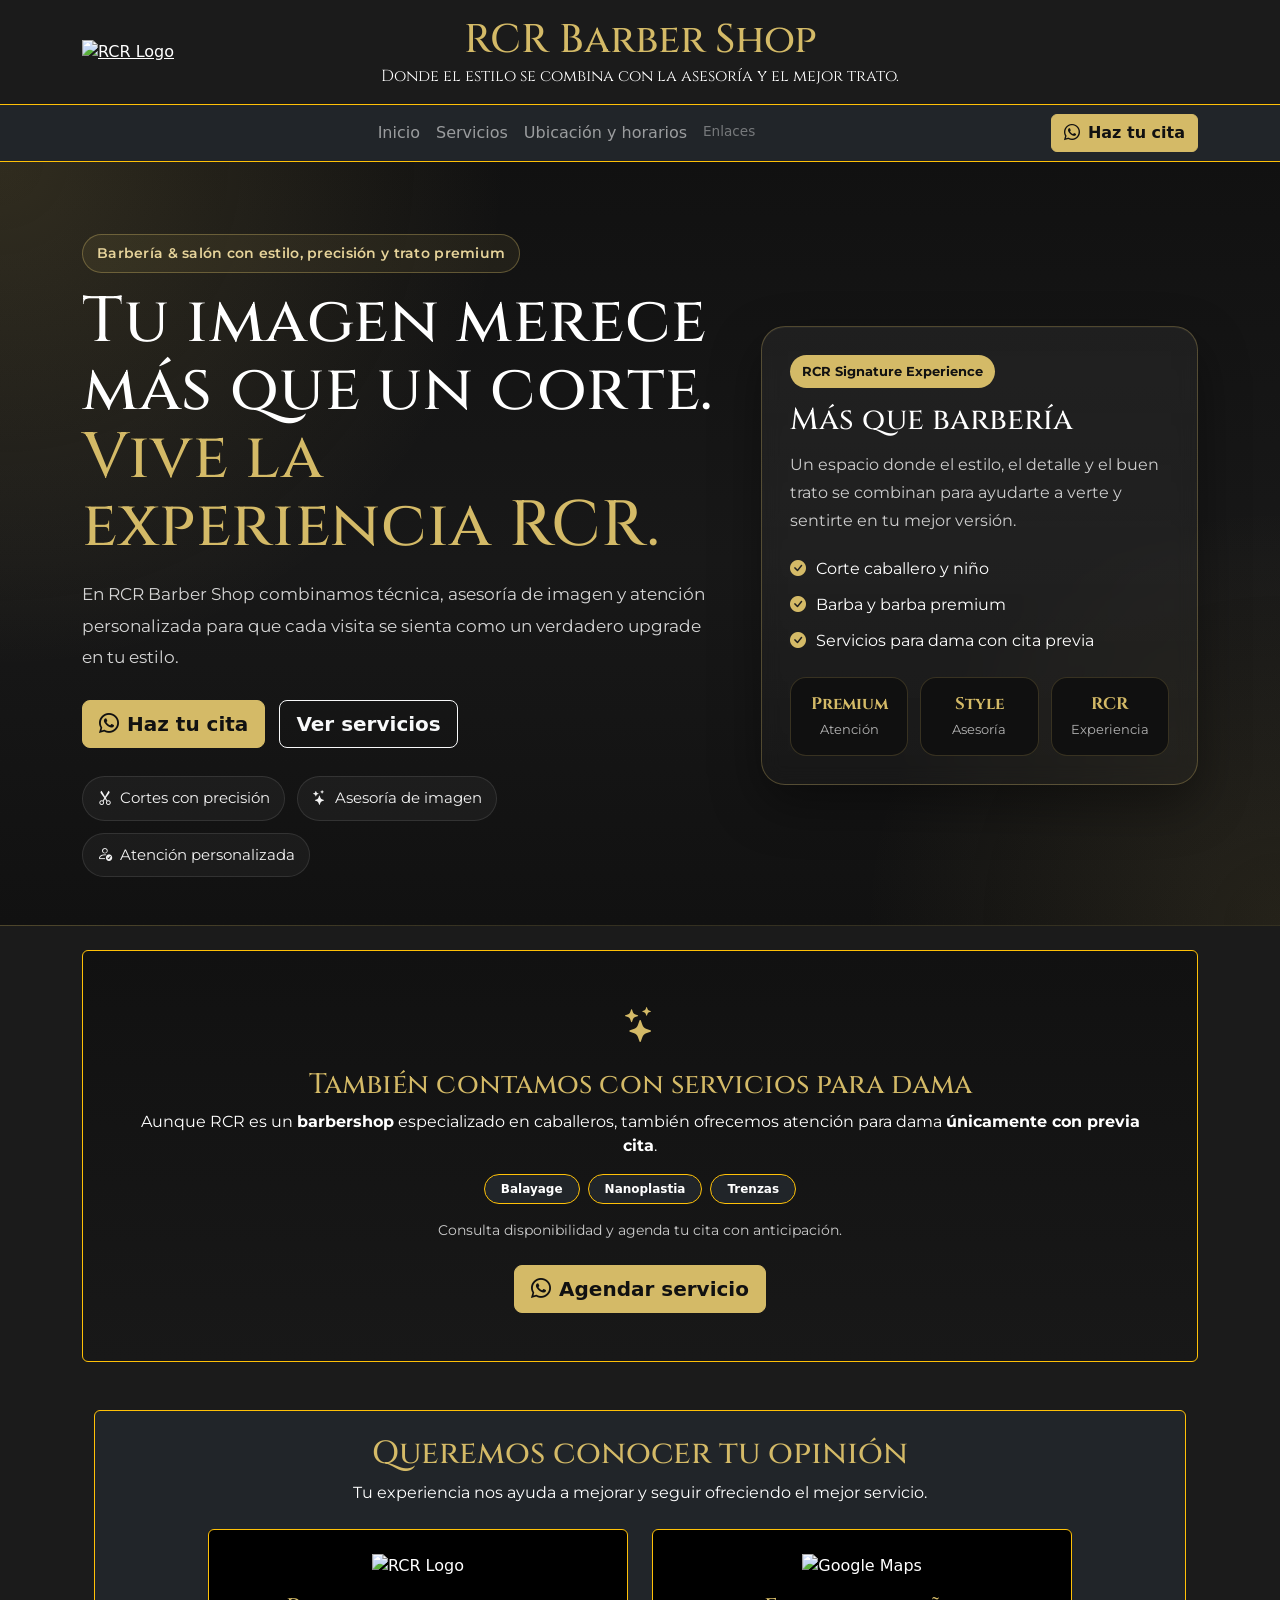
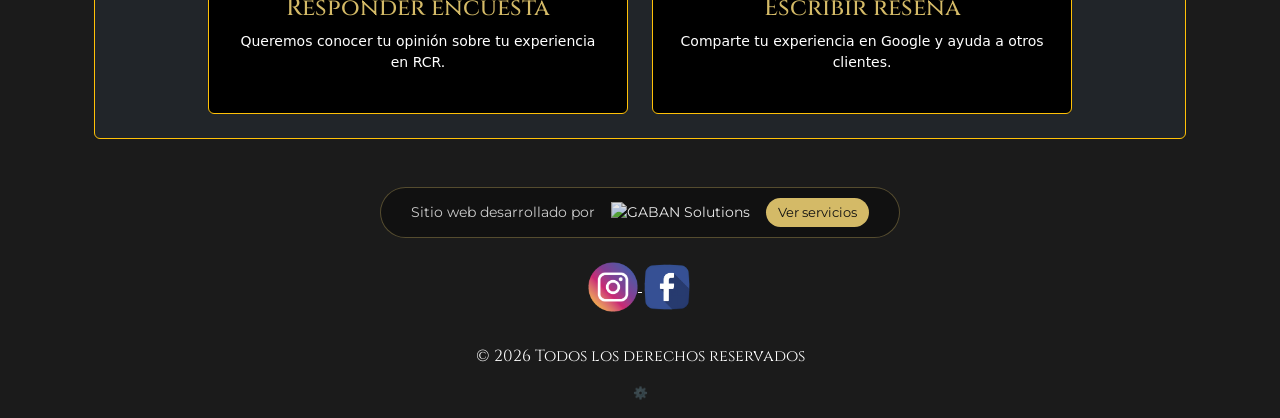
==== commit e1a49c0f: "feat: move admin to /admin, add links to navbar, and remove default values in admin" ====
--- a/index.html
+++ b/index.html
@@ -1,437 +1,441 @@
-<!DOCTYPE html>
-<html lang="en">
-<head>
-<meta charset="UTF-8">
-<meta name="viewport" content="width=device-width, initial-scale=1.0">
-
-<title>RCR Barber Shop</title>
-
-<link rel="icon" href="./Images/favicon.ico">
-<link rel="icon" type="image/png" sizes="16x16" href="./Images/favicon-16x16.png">
-<link rel="icon" type="image/png" sizes="32x32" href="./Images/favicon-32x32.png">
-<link rel="apple-touch-icon" sizes="180x180" href="./Images/apple-touch-icon.png">
-
-<link rel="preconnect" href="https://fonts.googleapis.com">
-<link rel="preconnect" href="https://fonts.gstatic.com" crossorigin>
-
-<link href="https://fonts.googleapis.com/css2?family=Cinzel:wght@400..900&family=Cormorant+Garamond:ital,wght@0,300..700;1,300..700&family=Montserrat:ital,wght@0,100..900;1,100..900&family=Playfair+Display:ital,wght@0,400..900;1,400..900&display=swap" rel="stylesheet">
-
-<link href="https://cdn.jsdelivr.net/npm/bootstrap@5.3.3/dist/css/bootstrap.min.css" rel="stylesheet">
-<link rel="stylesheet" href="https://cdn.jsdelivr.net/npm/bootstrap-icons@1.11.3/font/bootstrap-icons.min.css">
-
-<link rel="stylesheet" href="./MyCSS.css">
-
-<meta name="author" content="GABAN Solutions">
-
-</head>
-<body>
-
-<header class="py-3 border-bottom border-warning">
-  <div class="container">
-    <div class="row align-items-center gy-2">
-      <div class="col-12 col-md-3 text-center text-md-start">
-        <a href="index.html" class="d-inline-block">
-          <img src="./Images/Logo_RCR_2026_SinFondo.png" class="img-fluid" style="max-width:150px;" alt="RCR Logo">
-        </a>
-      </div>
-
-      <div class="col-12 col-md-6 text-center">
-        <h1 class="m-0" style="font-family:'Cinzel'; color:#D4BA67;">RCR Barber Shop</h1>
-        <p class="m-0 text-white" style="font-family:'Cinzel';">
-          Donde el estilo se combina con la asesoría y el mejor trato.
-        </p>
-      </div>
-
-      <div class="col-12 col-md-3 d-none d-md-block"></div>
-    </div>
-  </div>
-</header>
-
-<nav class="navbar navbar-expand-lg navbar-dark bg-dark border-bottom border-warning">
-  <div class="container">
-    <a class="navbar-brand d-lg-none" href="index.html" style="font-family:'Cinzel'; color:#D4BA67;">RCR</a>
-
-    <button class="navbar-toggler" type="button" data-bs-toggle="collapse" data-bs-target="#rcrNav">
-      <span class="navbar-toggler-icon"></span>
-    </button>
-
-    <div class="collapse navbar-collapse" id="rcrNav">
-      <ul class="navbar-nav mx-auto mb-2 mb-lg-0">
-        <li class="nav-item"><a class="nav-link" href="index.html">Inicio</a></li>
-        <li class="nav-item"><a class="nav-link" href="Services.html">Servicios</a></li>
-        <li class="nav-item"><a class="nav-link" href="Contact.html">Ubicación y horarios</a></li>
-      </ul>
-
-      <a
-        href="https://wa.me/524423536769?text=Hola%20RCR%2C%20quiero%20agendar%20una%20cita"
-        target="_blank"
-        rel="noopener"
-        data-link="bookingCta"
-        class="btn btn-warning fw-semibold d-none d-lg-inline-flex">
-        <i class="bi bi-whatsapp me-2"></i>Haz tu cita
-      </a>
-    </div>
-  </div>
-</nav>
-
-<main>
-
-  <!-- HERO -->
-  <section class="rcr-hero">
-    <div class="container">
-      <div class="row align-items-center g-4 g-lg-5">
-
-        <div class="col-lg-7">
-          <span class="rcr-hero-kicker">Barbería & salón con estilo, precisión y trato premium</span>
-
-          <h1 class="rcr-hero-title">
-            Tu imagen merece más que un corte.
-            <span>Vive la experiencia RCR.</span>
-          </h1>
-
-          <p class="rcr-hero-text">
-            En RCR Barber Shop combinamos técnica, asesoría de imagen y atención personalizada
-            para que cada visita se sienta como un verdadero upgrade en tu estilo.
-          </p>
-
-          <div class="rcr-hero-actions">
-            <a
-              href="https://wa.me/524423536769?text=Hola%20RCR%2C%20quiero%20agendar%20una%20cita"
-              target="_blank"
-              rel="noopener"
-              data-link="bookingCta"
-              class="btn btn-warning btn-lg fw-semibold">
-              <i class="bi bi-whatsapp me-2"></i>Haz tu cita
-            </a>
-
-            <a href="Services.html" class="btn btn-outline-light btn-lg fw-semibold">
-              Ver servicios
-            </a>
-          </div>
-
-          <div class="rcr-hero-trust">
-            <span><i class="bi bi-scissors me-2"></i>Cortes con precisión</span>
-            <span><i class="bi bi-stars me-2"></i>Asesoría de imagen</span>
-            <span><i class="bi bi-person-check me-2"></i>Atención personalizada</span>
-          </div>
-        </div>
-
-        <div class="col-lg-5">
-          <div class="rcr-hero-card">
-            <div class="rcr-hero-card-top">
-              <span class="rcr-hero-badge">RCR Signature Experience</span>
-            </div>
-
-            <h2>Más que barbería</h2>
-
-            <p>
-              Un espacio donde el estilo, el detalle y el buen trato se combinan para
-              ayudarte a verte y sentirte en tu mejor versión.
-            </p>
-
-            <div class="rcr-hero-points">
-              <div class="rcr-hero-point">
-                <i class="bi bi-check-circle-fill"></i>
-                <span>Corte caballero y niño</span>
-              </div>
-
-              <div class="rcr-hero-point">
-                <i class="bi bi-check-circle-fill"></i>
-                <span>Barba y barba premium</span>
-              </div>
-
-              <div class="rcr-hero-point">
-                <i class="bi bi-check-circle-fill"></i>
-                <span>Servicios para dama con cita previa</span>
-              </div>
-            </div>
-
-            <div class="rcr-hero-mini-stats">
-              <div class="rcr-mini-stat">
-                <strong>Premium</strong>
-                <span>Atención</span>
-              </div>
-              <div class="rcr-mini-stat">
-                <strong>Style</strong>
-                <span>Asesoría</span>
-              </div>
-              <div class="rcr-mini-stat">
-                <strong>RCR</strong>
-                <span>Experiencia</span>
-              </div>
-            </div>
-          </div>
-        </div>
-
-      </div>
-    </div>
-  </section>
-
-  <div class="container my-4">
-
-  <div class="my-4">
-    <section class="gallery">
-      <h2 class="gallery-title">Atención profesional para tus necesidades de imagen</h2>
-
-      <div class="carousel" id="carousel">
-        <button class="car-btn prev" aria-label="Anterior"></button>
-
-        <div class="viewer" id="viewer">
-          <img src="./Images/PHOTO-2026-03-08-14-03-09 1.jpg" alt="Estilo 1">
-          <img src="./Images/PHOTO-2026-03-08-14-03-09 2.jpg" alt="Estilo 2">
-          <img src="./Images/PHOTO-2026-03-08-14-03-09 3.jpg" alt="Estilo 3">
-          <img src="./Images/PHOTO-2026-03-08-14-03-09 4.jpg" alt="Estilo 4">
-          <img src="./Images/PHOTO-2026-03-08-14-03-09.jpg" alt="Estilo 5">
-          <img src="./Images/PHOTO-2026-03-08-14-03-10.jpg" alt="Estilo 6">
-          <img src="./Images/Corte.png" alt="Estilo 7">
-          <img src="./Borradores/Balayage.JPG" alt="Estilo 8">
-          <img src="./Borradores/Nanoplastia.JPG" alt="Estilo 9">
-        </div>
-
-        <button class="car-btn next" aria-label="Siguiente"></button>
-
-        <div class="counter" id="counter">1 / 9</div>
-      </div>
-
-      <div class="thumbs" id="thumbs">
-        <img src="./Images/PHOTO-2026-03-08-14-03-09 1.jpg" data-i="0" alt="thumb 1">
-        <img src="./Images/PHOTO-2026-03-08-14-03-09 2.jpg" data-i="1" alt="thumb 2">
-        <img src="./Images/PHOTO-2026-03-08-14-03-09 3.jpg" data-i="2" alt="thumb 3">
-        <img src="./Images/PHOTO-2026-03-08-14-03-09 4.jpg" data-i="3" alt="thumb 4">
-        <img src="./Images/PHOTO-2026-03-08-14-03-09.jpg" data-i="4" alt="thumb 5">
-        <img src="./Images/PHOTO-2026-03-08-14-03-10.jpg" data-i="5" alt="thumb 6">
-        <img src="./Images/Corte.png" data-i="6" alt="thumb 7">
-        <img src="./Borradores/Balayage.JPG" data-i="7" alt="thumb 8">
-        <img src="./Borradores/Nanoplastia.JPG" data-i="8" alt="thumb 9">
-      </div>
-    </section>
-  </div>
-
-  <div class="card bg-dark text-white border-warning mt-4 services-ladies-card">
-    <div class="card-body text-center p-4 p-md-5">
-
-      <div class="mb-3">
-        <i class="bi bi-stars ladies-icon"></i>
-      </div>
-
-      <h3 class="mb-2" style="font-family:'Cinzel'; color:#D4BA67;">
-        También contamos con servicios para dama
-      </h3>
-
-      <p class="mb-3" style="font-family:'Montserrat';">
-        Aunque RCR es un <b>barbershop</b> especializado en caballeros,
-        también ofrecemos atención para dama <b>únicamente con previa cita</b>.
-      </p>
-
-      <div class="d-flex flex-wrap justify-content-center gap-2 mb-3">
-        <span class="badge rounded-pill text-bg-dark border border-warning px-3 py-2">Balayage</span>
-        <span class="badge rounded-pill text-bg-dark border border-warning px-3 py-2">Nanoplastia</span>
-        <span class="badge rounded-pill text-bg-dark border border-warning px-3 py-2">Trenzas</span>
-      </div>
-
-      <p class="small mb-4 ladies-note">
-        Consulta disponibilidad y agenda tu cita con anticipación.
-      </p>
-
-      <a
-        href="https://wa.me/524423536769?text=Hola%20RCR%2C%20quiero%20agendar%20un%20servicio%20para%20dama"
-        target="_blank"
-        rel="noopener"
-        data-link="bookingLadiesCta"
-        class="btn btn-warning btn-lg fw-semibold">
-        <i class="bi bi-whatsapp me-2"></i>Agendar servicio
-      </a>
-
-    </div>
-  </div>
-
-  <section class="container my-5">
-    <div class="card bg-dark text-white border-warning">
-      <div class="card-body text-center p-4">
-
-        <h2 class="mb-2" style="font-family:'Cinzel'; color:#D4BA67;">
-          Queremos conocer tu opinión
-        </h2>
-
-        <p class="mb-4" style="font-family:'Montserrat';">
-          Tu experiencia nos ayuda a mejorar y seguir ofreciendo el mejor servicio.
-        </p>
-
-        <div class="row g-4 justify-content-center">
-
-          <div class="col-md-5">
-            <a href="https://forms.gle/G6pdmRBXSp6LeKgr6" target="_blank" class="text-decoration-none">
-              <div class="card h-100 bg-black text-white border-warning review-card">
-                <div class="card-body text-center p-4">
-                  <img src="./Images/Logo_RCR_2026_SinFondo.png" width="80" class="mb-3" alt="RCR Logo">
-
-                  <h4 style="font-family:'Cinzel'; color:#D4BA67;">
-                    Responder encuesta
-                  </h4>
-
-                  <p class="small">
-                    Queremos conocer tu opinión sobre tu experiencia en RCR.
-                  </p>
-                </div>
-              </div>
-            </a>
-          </div>
-
-          <div class="col-md-5">
-            <a href="https://www.google.com/search?hl=en-CA&gl=ca&q=RCR+Barber%C3%ADa+Sal%C3%B3n,+Atenas,+Jerez+101+B,+Los+Sauces,+76114+Santiago+de+Quer%C3%A9taro,+Qro.,+Mexico&ludocid=10896036416418766935&lsig=AB86z5VZacI5tAJtuzdIunoeFj1o&hl=en&gl=CA#" target="_blank" class="text-decoration-none">
-              <div class="card h-100 bg-black text-white border-warning review-card">
-                <div class="card-body text-center p-4">
-                  <img src="./Images/finalgooglemaps.png" width="80" class="mb-3" alt="Google Maps">
-
-                  <h4 style="font-family:'Cinzel'; color:#D4BA67;">
-                    Escribir reseña
-                  </h4>
-
-                  <p class="small">
-                    Comparte tu experiencia en Google y ayuda a otros clientes.
-                  </p>
-                </div>
-              </div>
-            </a>
-          </div>
-
-        </div>
-      </div>
-    </div>
-  </section>
-
- <section class="gaban-bar">
-  <div class="container">
-
-    <div class="gaban-bar-inner">
-
-      <span class="gaban-bar-text">
-        Sitio web desarrollado por
-      </span>
-
-      <a
-        href="https://gabansolutions.ca"
-        target="_blank"
-        rel="noopener noreferrer"
-        class="gaban-bar-link"
-      >
-
-        <img
-          src="./Images/logo-gaban.png"
-          alt="GABAN Solutions"
-          class="gaban-bar-logo"
-        >
-
-      </a>
-
-      <a
-        href="https://gabansolutions.ca"
-        target="_blank"
-        class="gaban-bar-btn"
-      >
-        Ver servicios
-      </a>
-
-    </div>
-
-  </div>
-</section>
-
-</main>
-
-<section class="footer text-center" style="font-family:'Cinzel'; color:white">
-  <a href="https://www.instagram.com/rcr_barbershop/" target="_blank" rel="noopener" data-link="instagram">
-    <img src="./Images/Logo instagram.png" width="50" height="50" alt="Instagram">
-  </a>
-
-  <a href="https://www.facebook.com/rcr.carlos.2025/" target="_blank" rel="noopener" data-link="facebook">
-    <img src="./Images/Logo Facebook.png" width="50" height="50" alt="Facebook">
-  </a>
-
-  <br><br>
-
-
-  <p class="mt-2">© 2026 Todos los derechos reservados</p>
-</section>
-
-<script>
-  // Carousel — re-callable so site-bind.js can re-init after the gallery
-  // is rebuilt from Firestore data.
-  (function () {
-    const viewer = document.getElementById('viewer');
-    const thumbs = document.getElementById('thumbs');
-    const counter = document.getElementById('counter');
-    if (!viewer || !thumbs) return;
-
-    let slides = [];
-    let total = 0;
-    let current = 0;
-    let bound = false;
-
-    function refresh() {
-      slides = Array.from(viewer.querySelectorAll('img'));
-      total = slides.length;
-      current = Math.min(current, Math.max(0, total - 1));
-      if (counter) counter.textContent = total ? `${current + 1} / ${total}` : '';
-    }
-
-    function goTo(i) {
-      if (total === 0) return;
-      current = Math.max(0, Math.min(total - 1, i));
-      viewer.scrollTo({ left: viewer.clientWidth * current, behavior: 'smooth' });
-      if (counter) counter.textContent = (current + 1) + " / " + total;
-      thumbs.querySelectorAll('img').forEach(t => t.classList.remove('active'));
-      const activeThumb = thumbs.querySelector(`img[data-i="${current}"]`);
-      if (activeThumb) activeThumb.classList.add('active');
-    }
-
-    function bindOnce() {
-      if (bound) return;
-      bound = true;
-      const prev = document.querySelector('.car-btn.prev');
-      const next = document.querySelector('.car-btn.next');
-      if (prev) prev.addEventListener('click', () => goTo(current - 1));
-      if (next) next.addEventListener('click', () => goTo(current + 1));
-      thumbs.addEventListener('click', (e) => {
-        if (e.target.tagName === 'IMG') goTo(parseInt(e.target.dataset.i, 10));
-      });
-      viewer.addEventListener('scroll', () => {
-        const i = Math.round(viewer.scrollLeft / viewer.clientWidth);
-        if (i !== current) {
-          current = i;
-          if (counter) counter.textContent = (current + 1) + " / " + total;
-          thumbs.querySelectorAll('img').forEach(t => t.classList.remove('active'));
-          const activeThumb = thumbs.querySelector(`img[data-i="${current}"]`);
-          if (activeThumb) activeThumb.classList.add('active');
-        }
-      });
-    }
-
-    function init() {
-      bindOnce();
-      refresh();
-      goTo(0);
-    }
-
-    window.__initCarousel = init;
-    init();
-  })();
-</script>
-
-<script type="module" src="./site-bind.js"></script>
-
-<div class="mobile-book-bar d-lg-none">
-  <a
-    href="https://wa.me/524423536769?text=Hola%20RCR%2C%20quiero%20agendar%20una%20cita"
-    target="_blank"
-    rel="noopener"
-    data-link="bookingCta"
-    class="btn btn-warning mobile-book-btn fw-semibold">
-    <i class="bi bi-whatsapp me-2"></i>Agendar cita
-  </a>
-</div>
-
-<script src="https://cdn.jsdelivr.net/npm/bootstrap@5.3.3/dist/js/bootstrap.bundle.min.js"></script>
-
-</body>
+<!DOCTYPE html>
+<html lang="en">
+<head>
+<meta charset="UTF-8">
+<meta name="viewport" content="width=device-width, initial-scale=1.0">
+
+<title>RCR Barber Shop</title>
+
+<link rel="icon" href="./Images/favicon.ico">
+<link rel="icon" type="image/png" sizes="16x16" href="./Images/favicon-16x16.png">
+<link rel="icon" type="image/png" sizes="32x32" href="./Images/favicon-32x32.png">
+<link rel="apple-touch-icon" sizes="180x180" href="./Images/apple-touch-icon.png">
+
+<link rel="preconnect" href="https://fonts.googleapis.com">
+<link rel="preconnect" href="https://fonts.gstatic.com" crossorigin>
+
+<link href="https://fonts.googleapis.com/css2?family=Cinzel:wght@400..900&family=Cormorant+Garamond:ital,wght@0,300..700;1,300..700&family=Montserrat:ital,wght@0,100..900;1,100..900&family=Playfair+Display:ital,wght@0,400..900;1,400..900&display=swap" rel="stylesheet">
+
+<link href="https://cdn.jsdelivr.net/npm/bootstrap@5.3.3/dist/css/bootstrap.min.css" rel="stylesheet">
+<link rel="stylesheet" href="https://cdn.jsdelivr.net/npm/bootstrap-icons@1.11.3/font/bootstrap-icons.min.css">
+
+<link rel="stylesheet" href="./MyCSS.css">
+
+<meta name="author" content="GABAN Solutions">
+
+</head>
+<body>
+
+<header class="py-3 border-bottom border-warning">
+  <div class="container">
+    <div class="row align-items-center gy-2">
+      <div class="col-12 col-md-3 text-center text-md-start">
+        <a href="index.html" class="d-inline-block">
+          <img src="./Images/Logo_RCR_2026_SinFondo.png" class="img-fluid" style="max-width:150px;" alt="RCR Logo">
+        </a>
+      </div>
+
+      <div class="col-12 col-md-6 text-center">
+        <h1 class="m-0" style="font-family:'Cinzel'; color:#D4BA67;">RCR Barber Shop</h1>
+        <p class="m-0 text-white" style="font-family:'Cinzel';">
+          Donde el estilo se combina con la asesoría y el mejor trato.
+        </p>
+      </div>
+
+      <div class="col-12 col-md-3 d-none d-md-block"></div>
+    </div>
+  </div>
+</header>
+
+<nav class="navbar navbar-expand-lg navbar-dark bg-dark border-bottom border-warning">
+  <div class="container">
+    <a class="navbar-brand d-lg-none" href="index.html" style="font-family:'Cinzel'; color:#D4BA67;">RCR</a>
+
+    <button class="navbar-toggler" type="button" data-bs-toggle="collapse" data-bs-target="#rcrNav">
+      <span class="navbar-toggler-icon"></span>
+    </button>
+
+    <div class="collapse navbar-collapse" id="rcrNav">
+      <ul class="navbar-nav mx-auto mb-2 mb-lg-0">
+        <li class="nav-item"><a class="nav-link" href="index.html">Inicio</a></li>
+        <li class="nav-item"><a class="nav-link" href="Services.html">Servicios</a></li>
+        <li class="nav-item"><a class="nav-link" href="Contact.html">Ubicación y horarios</a></li>
+        <li class="nav-item"><a class="nav-link small" href="enlaces/" style="opacity: 0.7; font-size: 0.85rem;">Enlaces</a></li>
+      </ul>
+
+      <a
+        href="https://wa.me/524423536769?text=Hola%20RCR%2C%20quiero%20agendar%20una%20cita"
+        target="_blank"
+        rel="noopener"
+        data-link="bookingCta"
+        class="btn btn-warning fw-semibold d-none d-lg-inline-flex">
+        <i class="bi bi-whatsapp me-2"></i>Haz tu cita
+      </a>
+    </div>
+  </div>
+</nav>
+
+<main>
+
+  <!-- HERO -->
+  <section class="rcr-hero">
+    <div class="container">
+      <div class="row align-items-center g-4 g-lg-5">
+
+        <div class="col-lg-7">
+          <span class="rcr-hero-kicker">Barbería & salón con estilo, precisión y trato premium</span>
+
+          <h1 class="rcr-hero-title">
+            Tu imagen merece más que un corte.
+            <span>Vive la experiencia RCR.</span>
+          </h1>
+
+          <p class="rcr-hero-text">
+            En RCR Barber Shop combinamos técnica, asesoría de imagen y atención personalizada
+            para que cada visita se sienta como un verdadero upgrade en tu estilo.
+          </p>
+
+          <div class="rcr-hero-actions">
+            <a
+              href="https://wa.me/524423536769?text=Hola%20RCR%2C%20quiero%20agendar%20una%20cita"
+              target="_blank"
+              rel="noopener"
+              data-link="bookingCta"
+              class="btn btn-warning btn-lg fw-semibold">
+              <i class="bi bi-whatsapp me-2"></i>Haz tu cita
+            </a>
+
+            <a href="Services.html" class="btn btn-outline-light btn-lg fw-semibold">
+              Ver servicios
+            </a>
+          </div>
+
+          <div class="rcr-hero-trust">
+            <span><i class="bi bi-scissors me-2"></i>Cortes con precisión</span>
+            <span><i class="bi bi-stars me-2"></i>Asesoría de imagen</span>
+            <span><i class="bi bi-person-check me-2"></i>Atención personalizada</span>
+          </div>
+        </div>
+
+        <div class="col-lg-5">
+          <div class="rcr-hero-card">
+            <div class="rcr-hero-card-top">
+              <span class="rcr-hero-badge">RCR Signature Experience</span>
+            </div>
+
+            <h2>Más que barbería</h2>
+
+            <p>
+              Un espacio donde el estilo, el detalle y el buen trato se combinan para
+              ayudarte a verte y sentirte en tu mejor versión.
+            </p>
+
+            <div class="rcr-hero-points">
+              <div class="rcr-hero-point">
+                <i class="bi bi-check-circle-fill"></i>
+                <span>Corte caballero y niño</span>
+              </div>
+
+              <div class="rcr-hero-point">
+                <i class="bi bi-check-circle-fill"></i>
+                <span>Barba y barba premium</span>
+              </div>
+
+              <div class="rcr-hero-point">
+                <i class="bi bi-check-circle-fill"></i>
+                <span>Servicios para dama con cita previa</span>
+              </div>
+            </div>
+
+            <div class="rcr-hero-mini-stats">
+              <div class="rcr-mini-stat">
+                <strong>Premium</strong>
+                <span>Atención</span>
+              </div>
+              <div class="rcr-mini-stat">
+                <strong>Style</strong>
+                <span>Asesoría</span>
+              </div>
+              <div class="rcr-mini-stat">
+                <strong>RCR</strong>
+                <span>Experiencia</span>
+              </div>
+            </div>
+          </div>
+        </div>
+
+      </div>
+    </div>
+  </section>
+
+  <div class="container my-4">
+
+  <div class="my-4">
+    <section class="gallery">
+      <h2 class="gallery-title">Atención profesional para tus necesidades de imagen</h2>
+
+      <div class="carousel" id="carousel">
+        <button class="car-btn prev" aria-label="Anterior"></button>
+
+        <div class="viewer" id="viewer">
+          <img src="./Images/PHOTO-2026-03-08-14-03-09 1.jpg" alt="Estilo 1">
+          <img src="./Images/PHOTO-2026-03-08-14-03-09 2.jpg" alt="Estilo 2">
+          <img src="./Images/PHOTO-2026-03-08-14-03-09 3.jpg" alt="Estilo 3">
+          <img src="./Images/PHOTO-2026-03-08-14-03-09 4.jpg" alt="Estilo 4">
+          <img src="./Images/PHOTO-2026-03-08-14-03-09.jpg" alt="Estilo 5">
+          <img src="./Images/PHOTO-2026-03-08-14-03-10.jpg" alt="Estilo 6">
+          <img src="./Images/Corte.png" alt="Estilo 7">
+          <img src="./Borradores/Balayage.JPG" alt="Estilo 8">
+          <img src="./Borradores/Nanoplastia.JPG" alt="Estilo 9">
+        </div>
+
+        <button class="car-btn next" aria-label="Siguiente"></button>
+
+        <div class="counter" id="counter">1 / 9</div>
+      </div>
+
+      <div class="thumbs" id="thumbs">
+        <img src="./Images/PHOTO-2026-03-08-14-03-09 1.jpg" data-i="0" alt="thumb 1">
+        <img src="./Images/PHOTO-2026-03-08-14-03-09 2.jpg" data-i="1" alt="thumb 2">
+        <img src="./Images/PHOTO-2026-03-08-14-03-09 3.jpg" data-i="2" alt="thumb 3">
+        <img src="./Images/PHOTO-2026-03-08-14-03-09 4.jpg" data-i="3" alt="thumb 4">
+        <img src="./Images/PHOTO-2026-03-08-14-03-09.jpg" data-i="4" alt="thumb 5">
+        <img src="./Images/PHOTO-2026-03-08-14-03-10.jpg" data-i="5" alt="thumb 6">
+        <img src="./Images/Corte.png" data-i="6" alt="thumb 7">
+        <img src="./Borradores/Balayage.JPG" data-i="7" alt="thumb 8">
+        <img src="./Borradores/Nanoplastia.JPG" data-i="8" alt="thumb 9">
+      </div>
+    </section>
+  </div>
+
+  <div class="card bg-dark text-white border-warning mt-4 services-ladies-card">
+    <div class="card-body text-center p-4 p-md-5">
+
+      <div class="mb-3">
+        <i class="bi bi-stars ladies-icon"></i>
+      </div>
+
+      <h3 class="mb-2" style="font-family:'Cinzel'; color:#D4BA67;">
+        También contamos con servicios para dama
+      </h3>
+
+      <p class="mb-3" style="font-family:'Montserrat';">
+        Aunque RCR es un <b>barbershop</b> especializado en caballeros,
+        también ofrecemos atención para dama <b>únicamente con previa cita</b>.
+      </p>
+
+      <div class="d-flex flex-wrap justify-content-center gap-2 mb-3">
+        <span class="badge rounded-pill text-bg-dark border border-warning px-3 py-2">Balayage</span>
+        <span class="badge rounded-pill text-bg-dark border border-warning px-3 py-2">Nanoplastia</span>
+        <span class="badge rounded-pill text-bg-dark border border-warning px-3 py-2">Trenzas</span>
+      </div>
+
+      <p class="small mb-4 ladies-note">
+        Consulta disponibilidad y agenda tu cita con anticipación.
+      </p>
+
+      <a
+        href="https://wa.me/524423536769?text=Hola%20RCR%2C%20quiero%20agendar%20un%20servicio%20para%20dama"
+        target="_blank"
+        rel="noopener"
+        data-link="bookingLadiesCta"
+        class="btn btn-warning btn-lg fw-semibold">
+        <i class="bi bi-whatsapp me-2"></i>Agendar servicio
+      </a>
+
+    </div>
+  </div>
+
+  <section class="container my-5">
+    <div class="card bg-dark text-white border-warning">
+      <div class="card-body text-center p-4">
+
+        <h2 class="mb-2" style="font-family:'Cinzel'; color:#D4BA67;">
+          Queremos conocer tu opinión
+        </h2>
+
+        <p class="mb-4" style="font-family:'Montserrat';">
+          Tu experiencia nos ayuda a mejorar y seguir ofreciendo el mejor servicio.
+        </p>
+
+        <div class="row g-4 justify-content-center">
+
+          <div class="col-md-5">
+            <a href="https://forms.gle/G6pdmRBXSp6LeKgr6" target="_blank" class="text-decoration-none">
+              <div class="card h-100 bg-black text-white border-warning review-card">
+                <div class="card-body text-center p-4">
+                  <img src="./Images/Logo_RCR_2026_SinFondo.png" width="80" class="mb-3" alt="RCR Logo">
+
+                  <h4 style="font-family:'Cinzel'; color:#D4BA67;">
+                    Responder encuesta
+                  </h4>
+
+                  <p class="small">
+                    Queremos conocer tu opinión sobre tu experiencia en RCR.
+                  </p>
+                </div>
+              </div>
+            </a>
+          </div>
+
+          <div class="col-md-5">
+            <a href="https://www.google.com/search?hl=en-CA&gl=ca&q=RCR+Barber%C3%ADa+Sal%C3%B3n,+Atenas,+Jerez+101+B,+Los+Sauces,+76114+Santiago+de+Quer%C3%A9taro,+Qro.,+Mexico&ludocid=10896036416418766935&lsig=AB86z5VZacI5tAJtuzdIunoeFj1o&hl=en&gl=CA#" target="_blank" class="text-decoration-none">
+              <div class="card h-100 bg-black text-white border-warning review-card">
+                <div class="card-body text-center p-4">
+                  <img src="./Images/finalgooglemaps.png" width="80" class="mb-3" alt="Google Maps">
+
+                  <h4 style="font-family:'Cinzel'; color:#D4BA67;">
+                    Escribir reseña
+                  </h4>
+
+                  <p class="small">
+                    Comparte tu experiencia en Google y ayuda a otros clientes.
+                  </p>
+                </div>
+              </div>
+            </a>
+          </div>
+
+        </div>
+      </div>
+    </div>
+  </section>
+
+ <section class="gaban-bar">
+  <div class="container">
+
+    <div class="gaban-bar-inner">
+
+      <span class="gaban-bar-text">
+        Sitio web desarrollado por
+      </span>
+
+      <a
+        href="https://gabansolutions.ca"
+        target="_blank"
+        rel="noopener noreferrer"
+        class="gaban-bar-link"
+      >
+
+        <img
+          src="./Images/logo-gaban.png"
+          alt="GABAN Solutions"
+          class="gaban-bar-logo"
+        >
+
+      </a>
+
+      <a
+        href="https://gabansolutions.ca"
+        target="_blank"
+        class="gaban-bar-btn"
+      >
+        Ver servicios
+      </a>
+
+    </div>
+
+  </div>
+</section>
+
+</main>
+
+<section class="footer text-center" style="font-family:'Cinzel'; color:white">
+  <a href="https://www.instagram.com/rcr_barbershop/" target="_blank" rel="noopener" data-link="instagram">
+    <img src="./Images/Logo instagram.png" width="50" height="50" alt="Instagram">
+  </a>
+
+  <a href="https://www.facebook.com/rcr.carlos.2025/" target="_blank" rel="noopener" data-link="facebook">
+    <img src="./Images/Logo Facebook.png" width="50" height="50" alt="Facebook">
+  </a>
+
+  <br><br>
+
+
+  <p class="mt-2">© 2026 Todos los derechos reservados</p>
+  <p style="margin-top: 1rem; font-size: 0.75rem; opacity: 0.5;">
+    <a href="/admin/" style="color: inherit; text-decoration: none; opacity: 0.6; transition: opacity 0.2s;" onmouseover="this.style.opacity='1'" onmouseout="this.style.opacity='0.6'">⚙️</a>
+  </p>
+</section>
+
+<script>
+  // Carousel — re-callable so site-bind.js can re-init after the gallery
+  // is rebuilt from Firestore data.
+  (function () {
+    const viewer = document.getElementById('viewer');
+    const thumbs = document.getElementById('thumbs');
+    const counter = document.getElementById('counter');
+    if (!viewer || !thumbs) return;
+
+    let slides = [];
+    let total = 0;
+    let current = 0;
+    let bound = false;
+
+    function refresh() {
+      slides = Array.from(viewer.querySelectorAll('img'));
+      total = slides.length;
+      current = Math.min(current, Math.max(0, total - 1));
+      if (counter) counter.textContent = total ? `${current + 1} / ${total}` : '';
+    }
+
+    function goTo(i) {
+      if (total === 0) return;
+      current = Math.max(0, Math.min(total - 1, i));
+      viewer.scrollTo({ left: viewer.clientWidth * current, behavior: 'smooth' });
+      if (counter) counter.textContent = (current + 1) + " / " + total;
+      thumbs.querySelectorAll('img').forEach(t => t.classList.remove('active'));
+      const activeThumb = thumbs.querySelector(`img[data-i="${current}"]`);
+      if (activeThumb) activeThumb.classList.add('active');
+    }
+
+    function bindOnce() {
+      if (bound) return;
+      bound = true;
+      const prev = document.querySelector('.car-btn.prev');
+      const next = document.querySelector('.car-btn.next');
+      if (prev) prev.addEventListener('click', () => goTo(current - 1));
+      if (next) next.addEventListener('click', () => goTo(current + 1));
+      thumbs.addEventListener('click', (e) => {
+        if (e.target.tagName === 'IMG') goTo(parseInt(e.target.dataset.i, 10));
+      });
+      viewer.addEventListener('scroll', () => {
+        const i = Math.round(viewer.scrollLeft / viewer.clientWidth);
+        if (i !== current) {
+          current = i;
+          if (counter) counter.textContent = (current + 1) + " / " + total;
+          thumbs.querySelectorAll('img').forEach(t => t.classList.remove('active'));
+          const activeThumb = thumbs.querySelector(`img[data-i="${current}"]`);
+          if (activeThumb) activeThumb.classList.add('active');
+        }
+      });
+    }
+
+    function init() {
+      bindOnce();
+      refresh();
+      goTo(0);
+    }
+
+    window.__initCarousel = init;
+    init();
+  })();
+</script>
+
+<script type="module" src="./site-bind.js"></script>
+
+<div class="mobile-book-bar d-lg-none">
+  <a
+    href="https://wa.me/524423536769?text=Hola%20RCR%2C%20quiero%20agendar%20una%20cita"
+    target="_blank"
+    rel="noopener"
+    data-link="bookingCta"
+    class="btn btn-warning mobile-book-btn fw-semibold">
+    <i class="bi bi-whatsapp me-2"></i>Agendar cita
+  </a>
+</div>
+
+<script src="https://cdn.jsdelivr.net/npm/bootstrap@5.3.3/dist/js/bootstrap.bundle.min.js"></script>
+
+</body>
 </html>
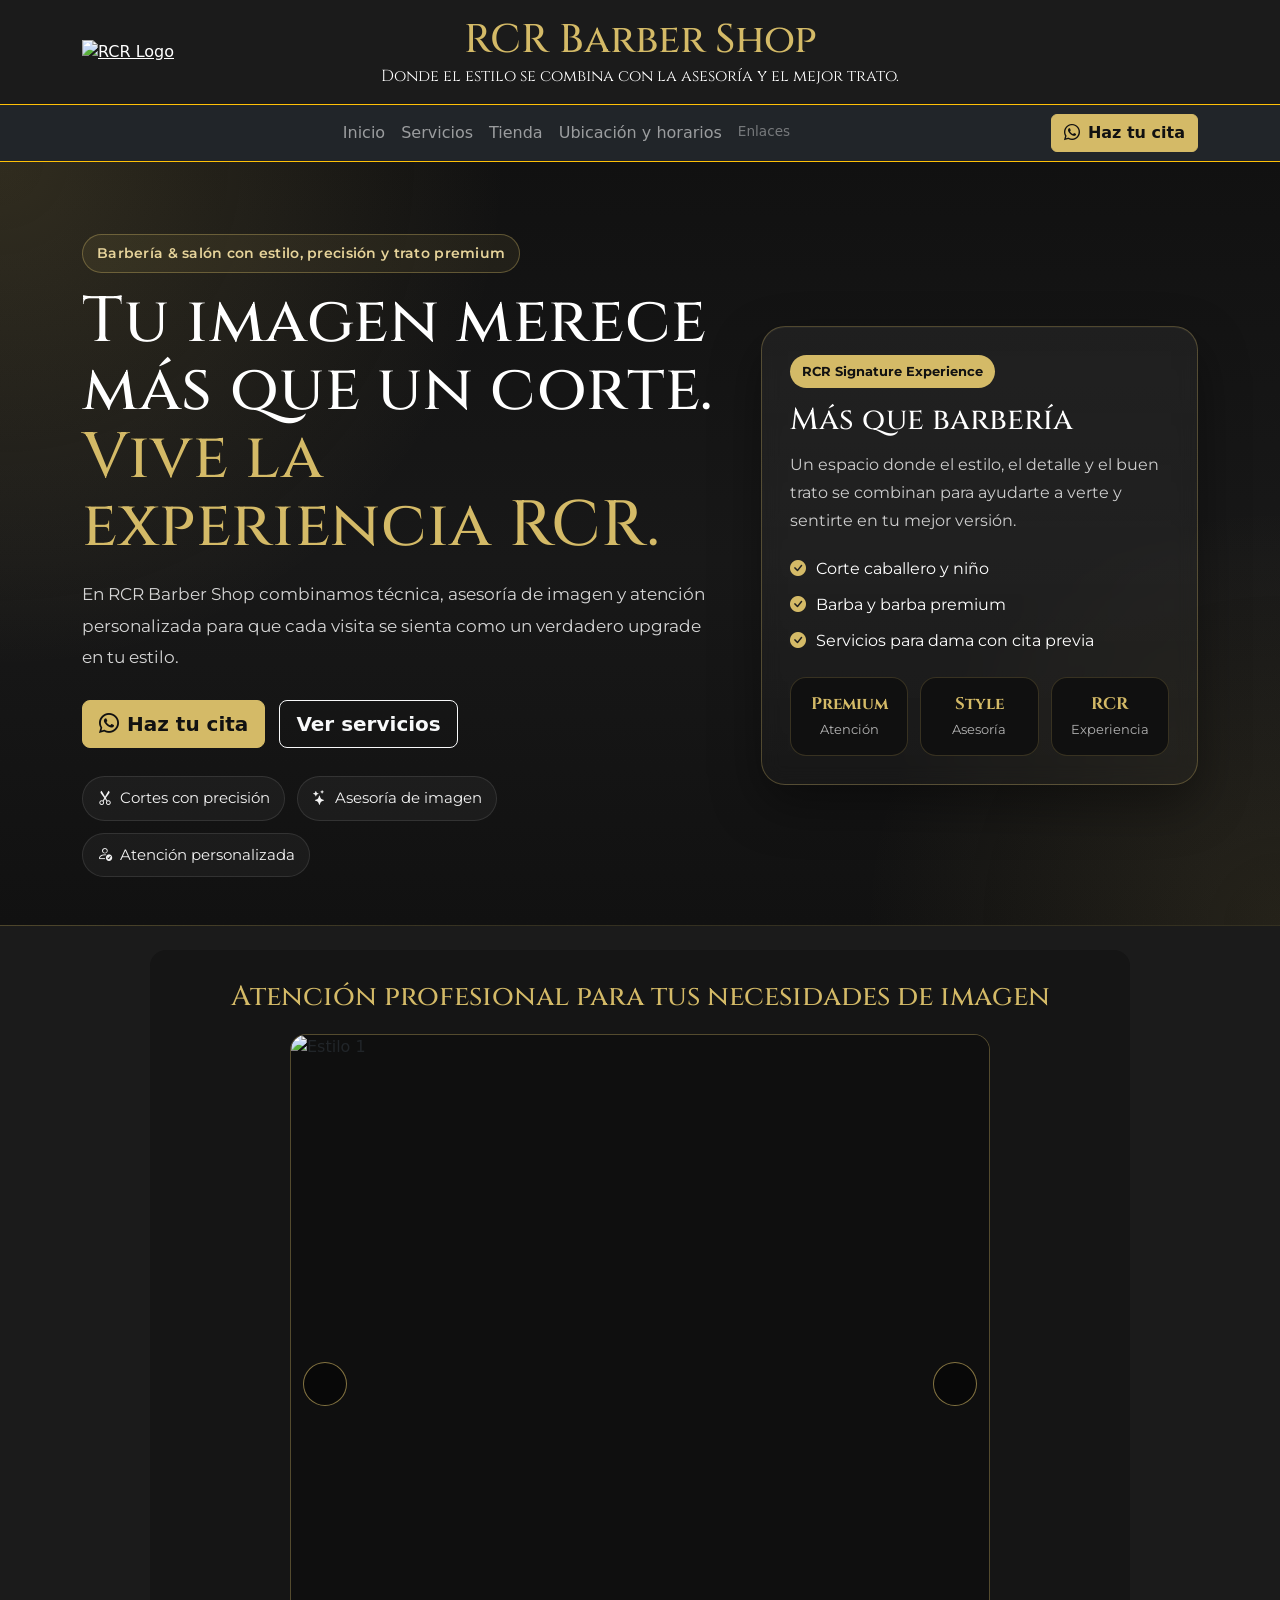
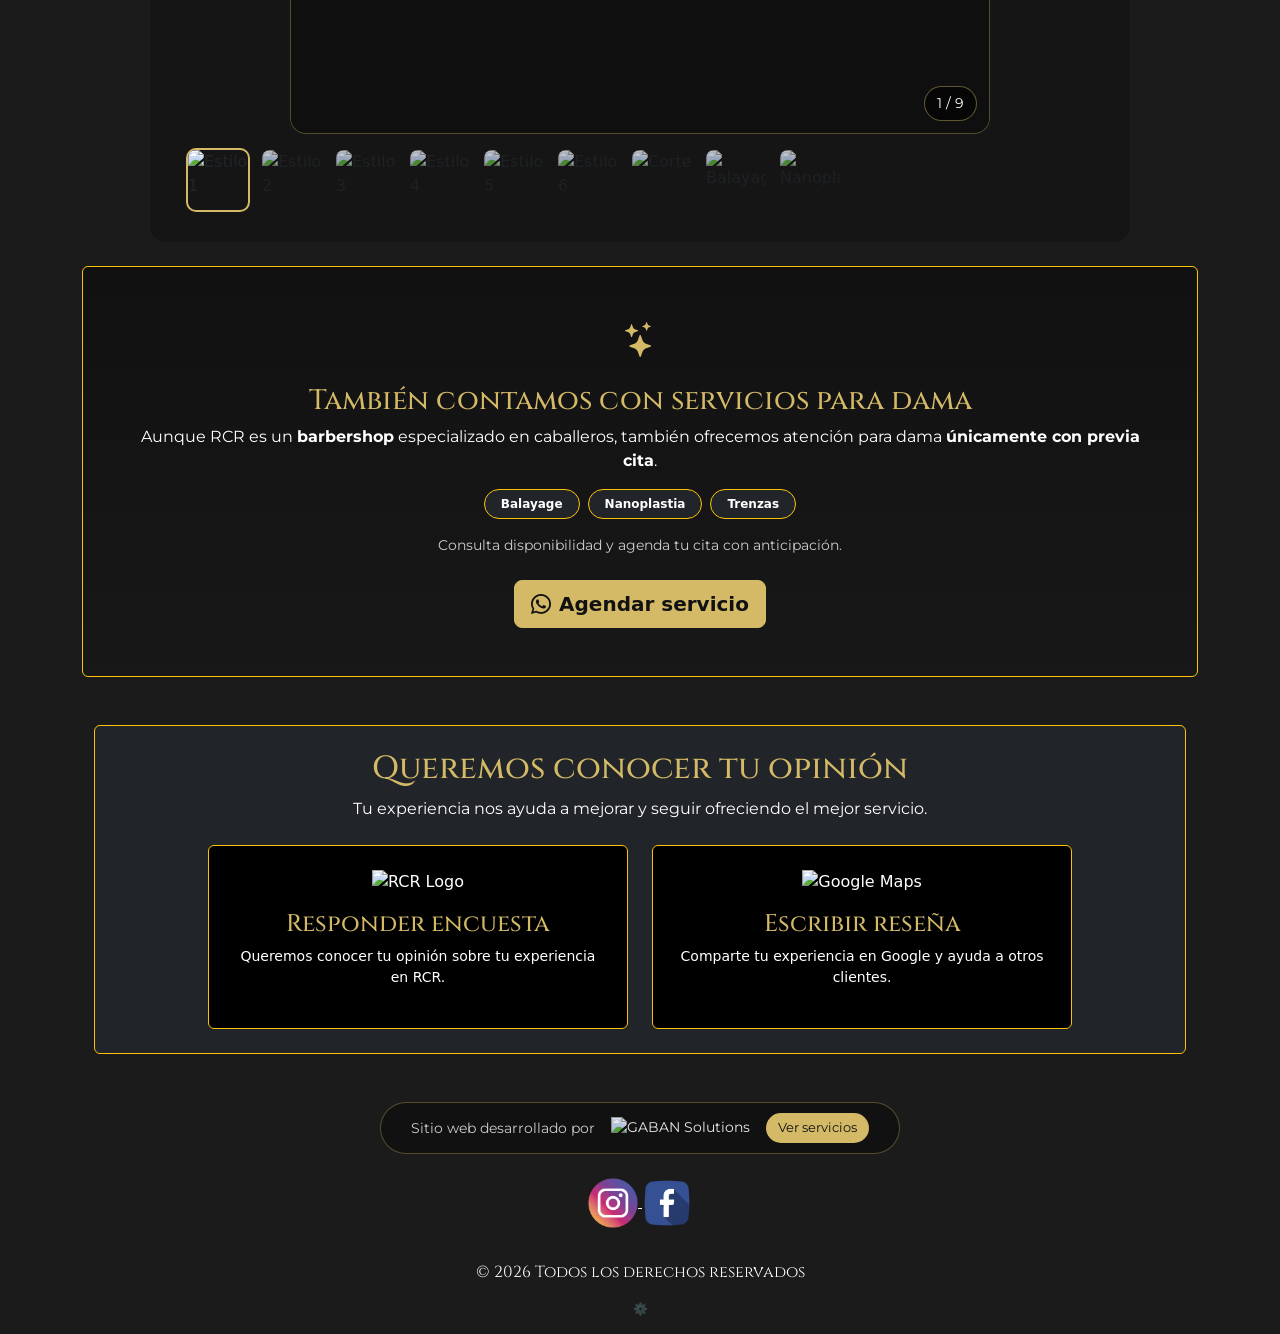
==== commit f38aee54: "Add product catalog, inventory tracking, and per-product QR labels Adds a Productos tab to the admin" ====
--- a/index.html
+++ b/index.html
@@ -59,6 +59,7 @@
       <ul class="navbar-nav mx-auto mb-2 mb-lg-0">
         <li class="nav-item"><a class="nav-link" href="index.html">Inicio</a></li>
         <li class="nav-item"><a class="nav-link" href="Services.html">Servicios</a></li>
+        <li class="nav-item"><a class="nav-link" href="Tienda.html">Tienda</a></li>
         <li class="nav-item"><a class="nav-link" href="Contact.html">Ubicación y horarios</a></li>
         <li class="nav-item"><a class="nav-link small" href="enlaces/" style="opacity: 0.7; font-size: 0.85rem;">Enlaces</a></li>
       </ul>
--- a/MyCSS.css
+++ b/MyCSS.css
@@ -218,6 +218,36 @@
   background: linear-gradient(180deg, #111 0%, #181818 100%);
 }
 
+.product-shop-card{
+  transition: all 0.25s ease;
+  background: linear-gradient(180deg, #111 0%, #181818 100%);
+  overflow: hidden;
+}
+
+.product-shop-card:hover{
+  transform: translateY(-6px);
+  box-shadow: 0 10px 25px rgba(0,0,0,0.6);
+}
+
+.product-shop-photo{
+  width: 100%;
+  aspect-ratio: 1 / 1;
+  object-fit: cover;
+  display: block;
+  background: #0f0f0f;
+}
+
+.product-shop-photo-placeholder{
+  width: 100%;
+  aspect-ratio: 1 / 1;
+  display: flex;
+  align-items: center;
+  justify-content: center;
+  background: #0f0f0f;
+  color: #D4BA67;
+  font-size: 2.4rem;
+}
+
 .ladies-icon{
   font-size: 2.2rem;
   color: #D4BA67;
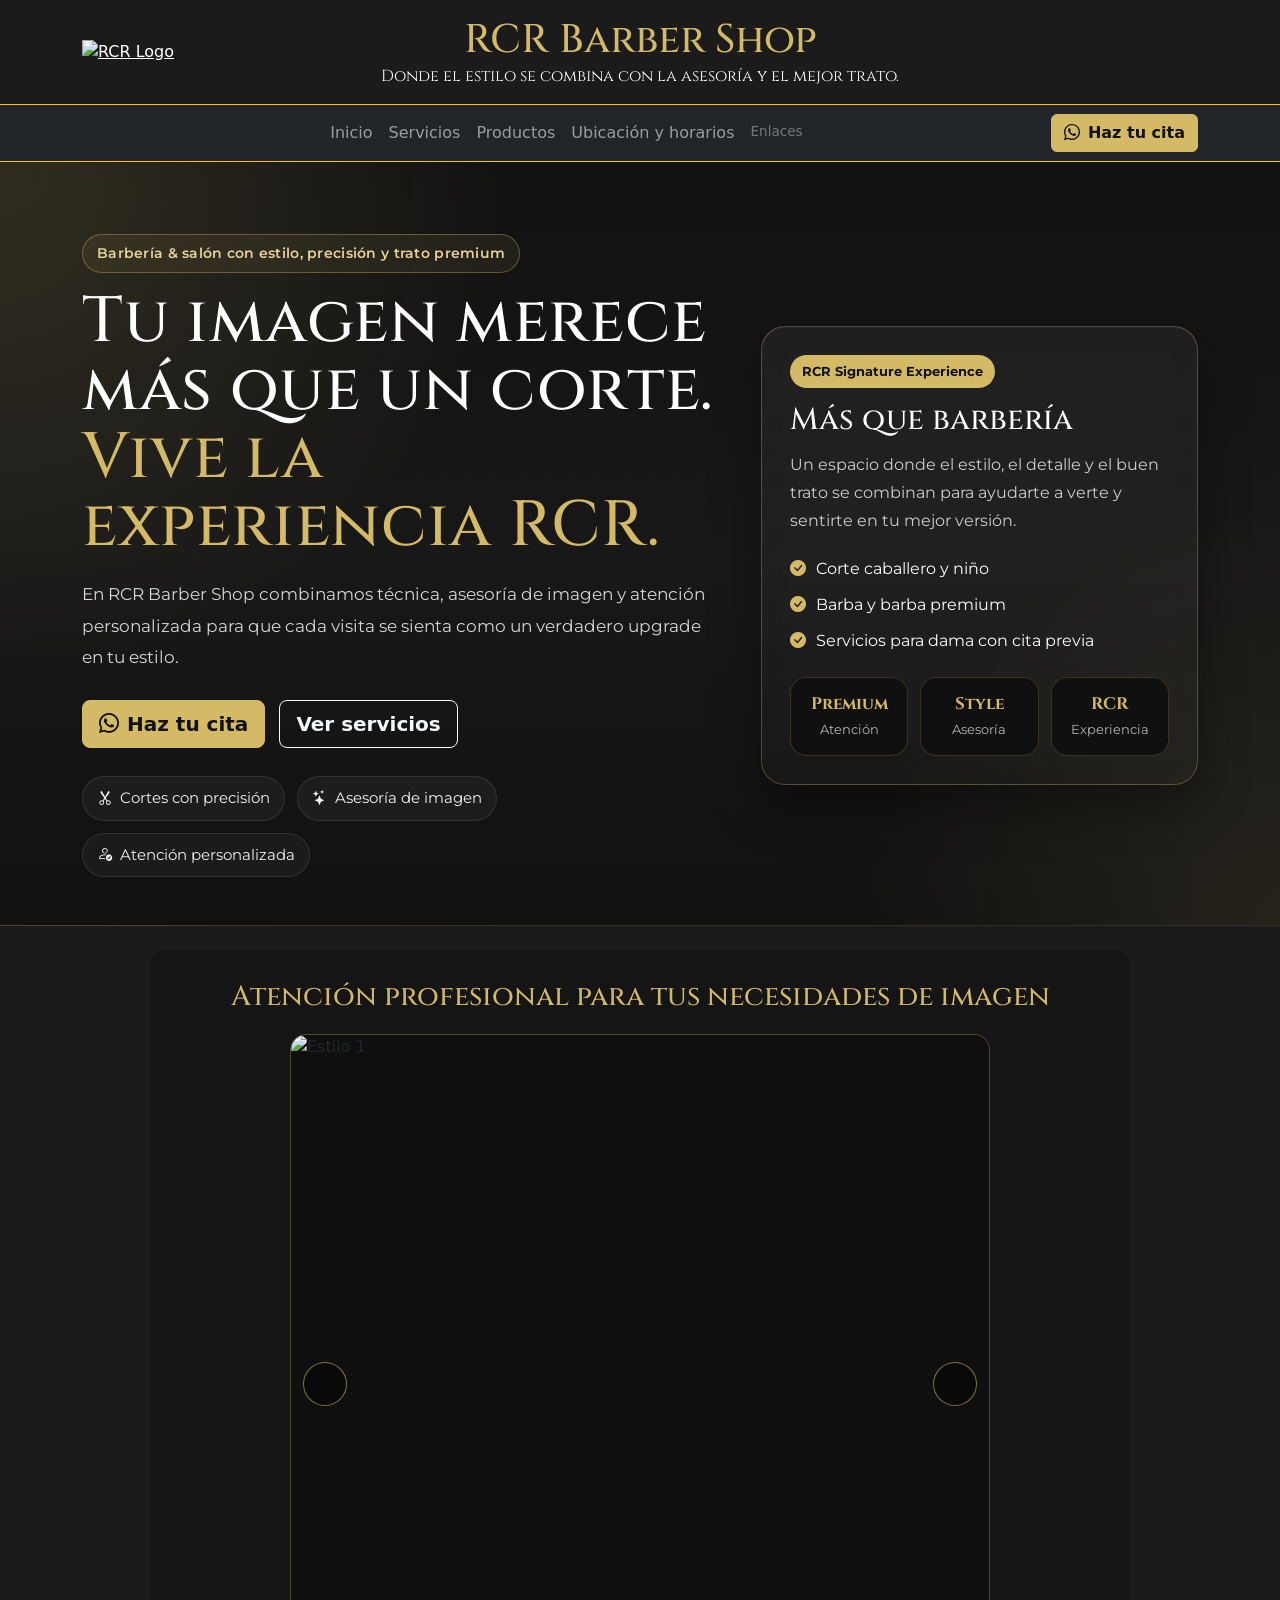
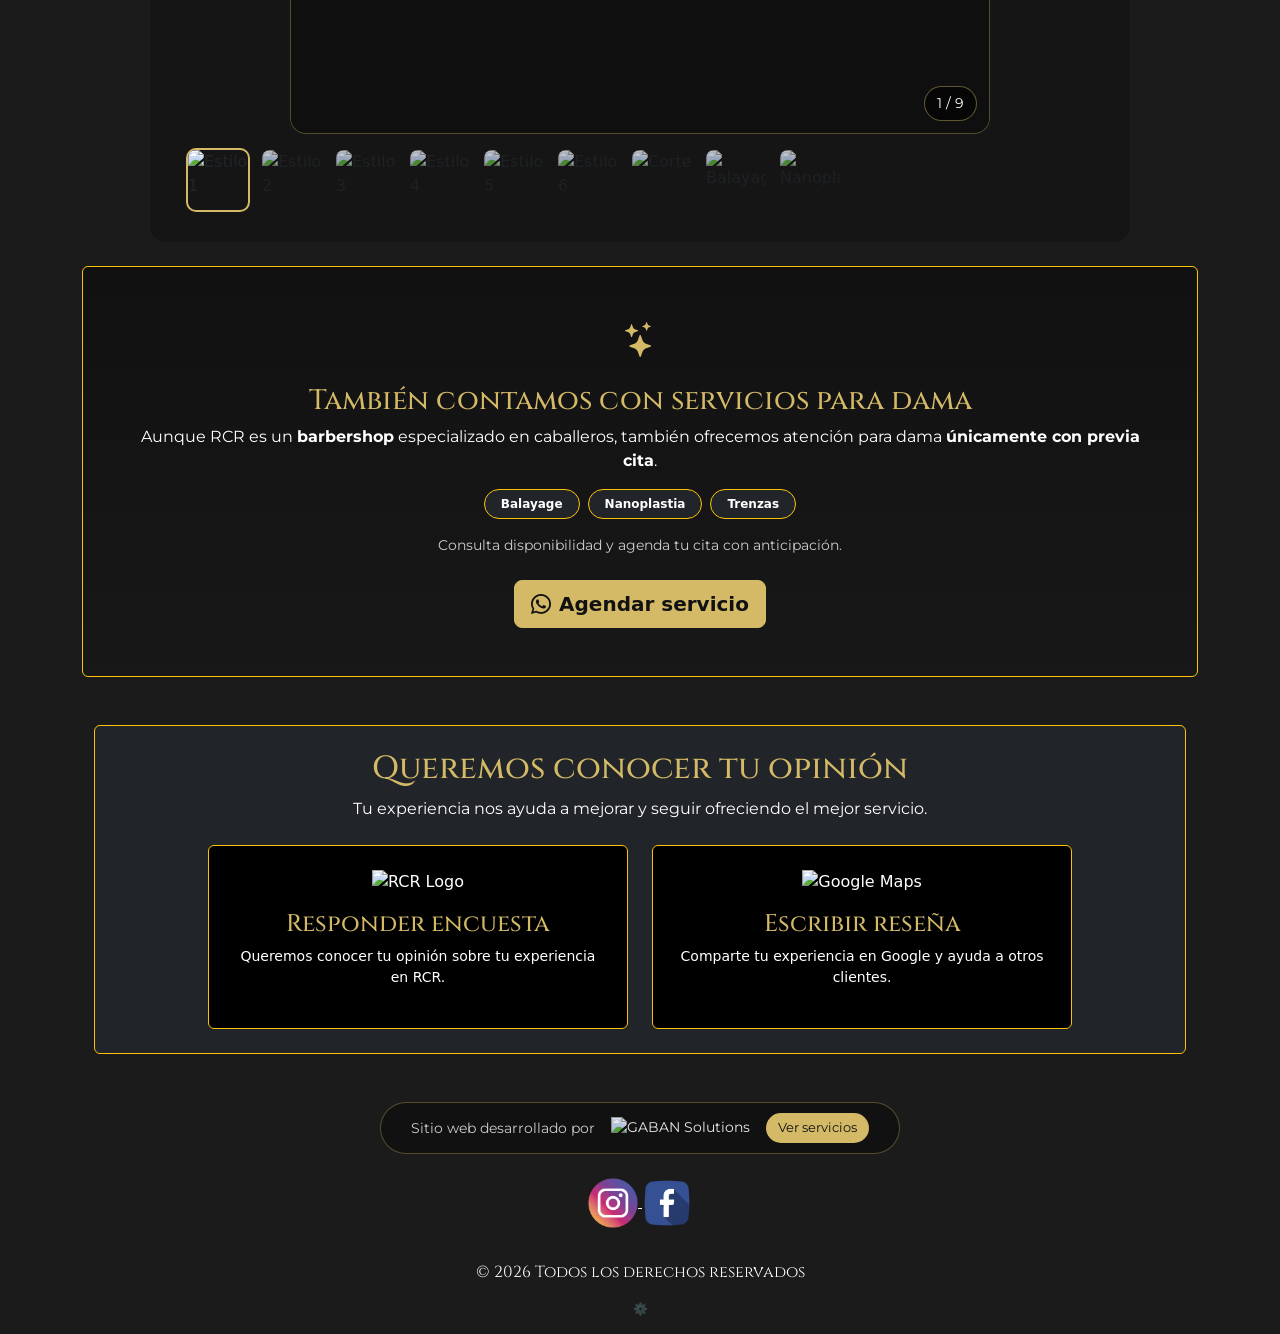
==== commit 9e21624f: "Rename Tienda -> Productos and reposition it as the house product line The public catalog page was r" ====
--- a/index.html
+++ b/index.html
@@ -59,7 +59,7 @@
       <ul class="navbar-nav mx-auto mb-2 mb-lg-0">
         <li class="nav-item"><a class="nav-link" href="index.html">Inicio</a></li>
         <li class="nav-item"><a class="nav-link" href="Services.html">Servicios</a></li>
-        <li class="nav-item"><a class="nav-link" href="Tienda.html">Tienda</a></li>
+        <li class="nav-item"><a class="nav-link" href="Productos.html">Productos</a></li>
         <li class="nav-item"><a class="nav-link" href="Contact.html">Ubicación y horarios</a></li>
         <li class="nav-item"><a class="nav-link small" href="enlaces/" style="opacity: 0.7; font-size: 0.85rem;">Enlaces</a></li>
       </ul>
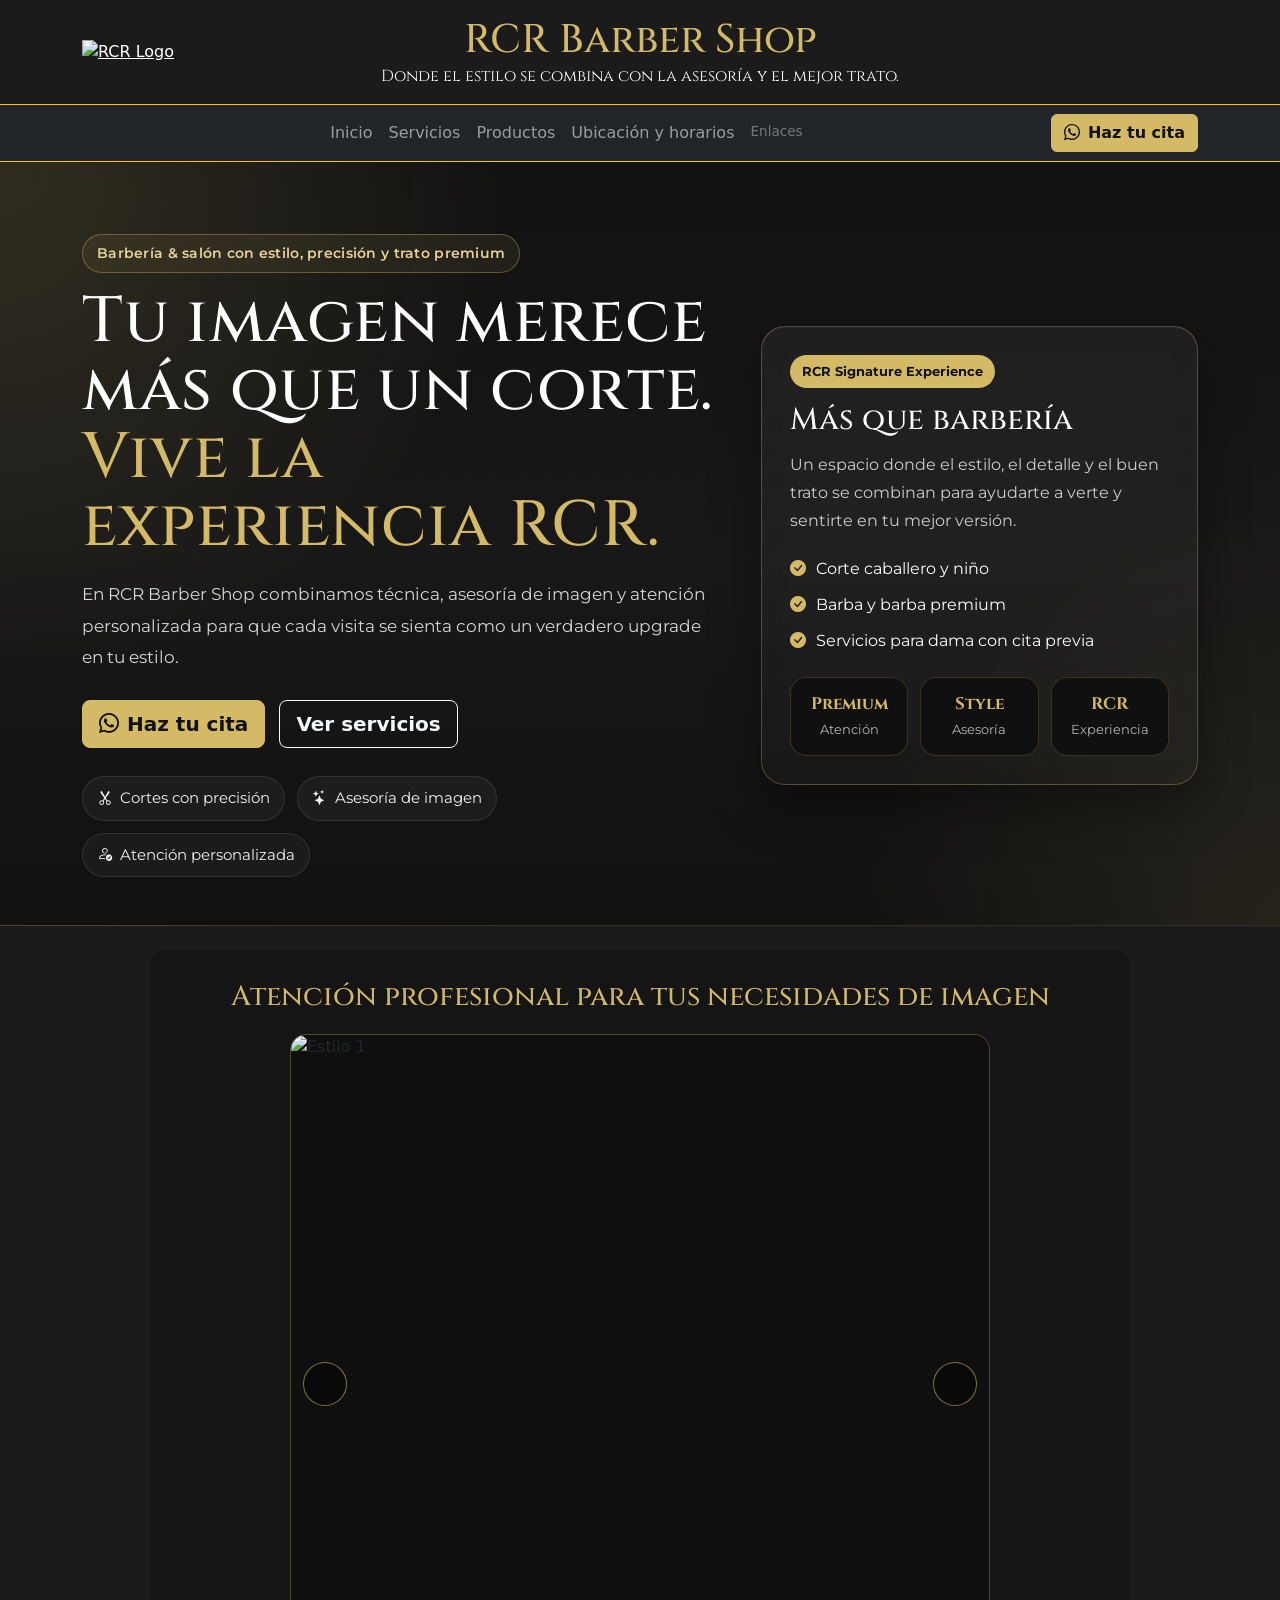
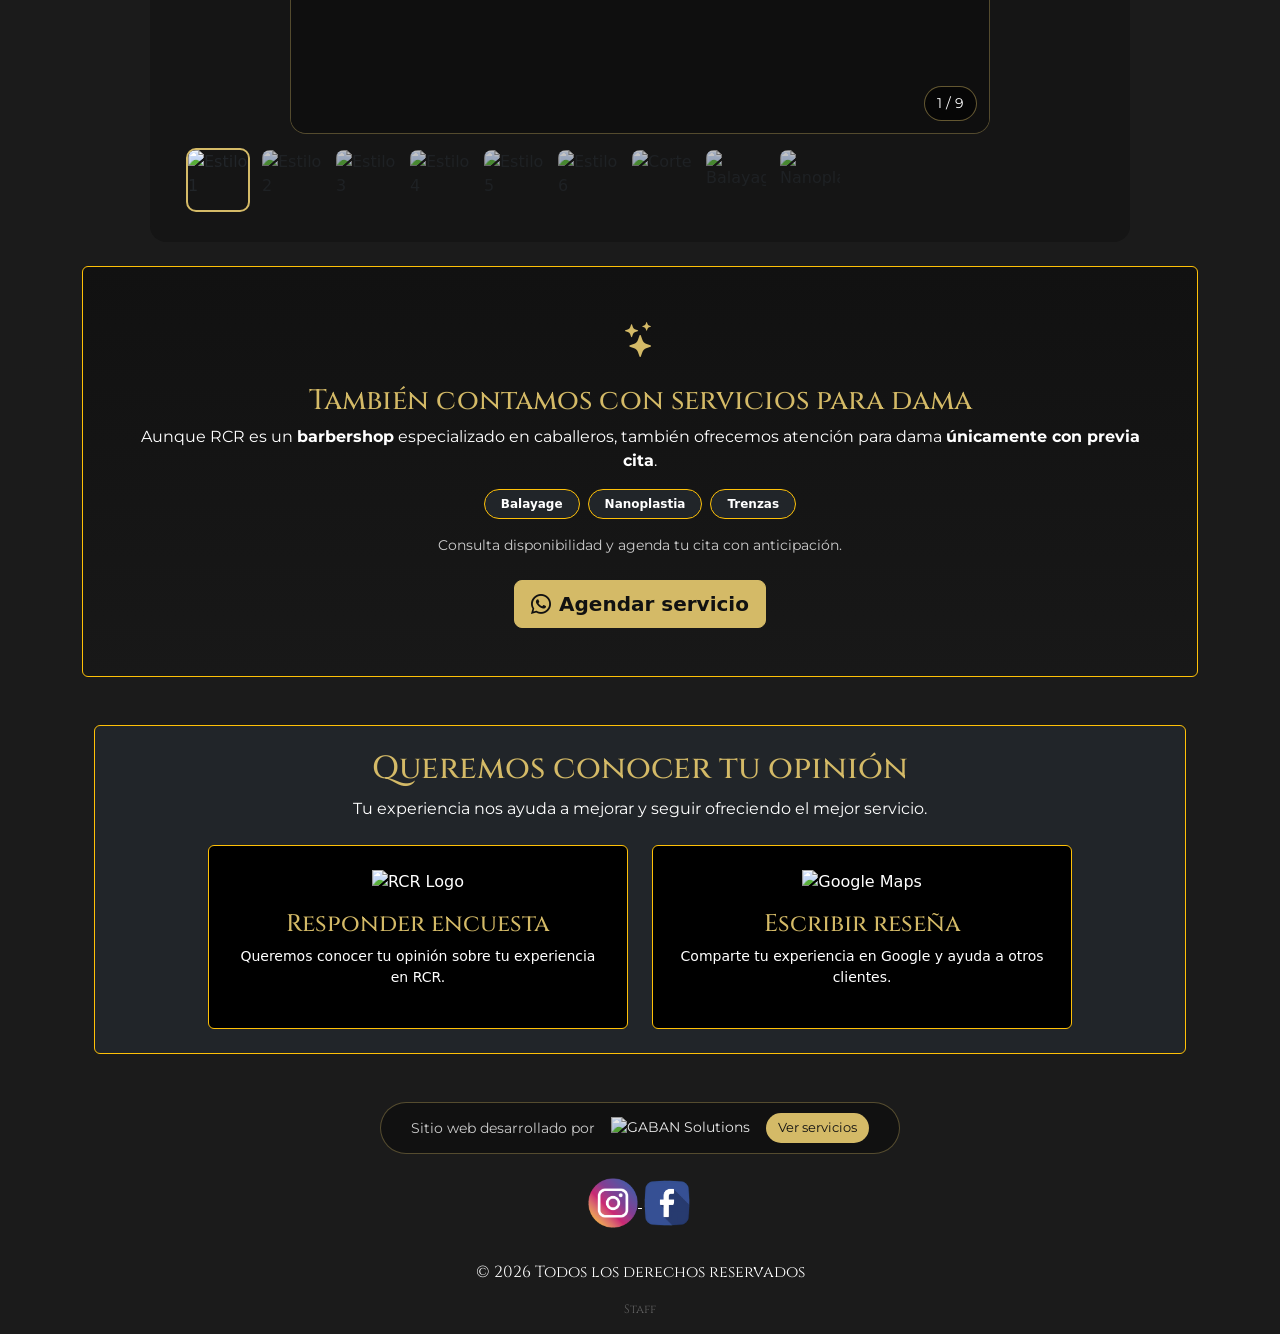
==== commit 3ad6bea3: "Add hidden Staff link and copy/download for QR + barcode images Relabeled the existing hidden footer" ====
--- a/index.html
+++ b/index.html
@@ -59,7 +59,7 @@
       <ul class="navbar-nav mx-auto mb-2 mb-lg-0">
         <li class="nav-item"><a class="nav-link" href="index.html">Inicio</a></li>
         <li class="nav-item"><a class="nav-link" href="Services.html">Servicios</a></li>
-        <li class="nav-item"><a class="nav-link" href="Productos.html">Productos</a></li>
+        <li class="nav-item"><a class="nav-link" href="productos/">Productos</a></li>
         <li class="nav-item"><a class="nav-link" href="Contact.html">Ubicación y horarios</a></li>
         <li class="nav-item"><a class="nav-link small" href="enlaces/" style="opacity: 0.7; font-size: 0.85rem;">Enlaces</a></li>
       </ul>
@@ -355,7 +355,7 @@
 
   <p class="mt-2">© 2026 Todos los derechos reservados</p>
   <p style="margin-top: 1rem; font-size: 0.75rem; opacity: 0.5;">
-    <a href="/admin/" style="color: inherit; text-decoration: none; opacity: 0.6; transition: opacity 0.2s;" onmouseover="this.style.opacity='1'" onmouseout="this.style.opacity='0.6'">⚙️</a>
+    <a href="/admin/" style="color: inherit; text-decoration: none; opacity: 0.6; transition: opacity 0.2s;" onmouseover="this.style.opacity='1'" onmouseout="this.style.opacity='0.6'">Staff</a>
   </p>
 </section>
 
